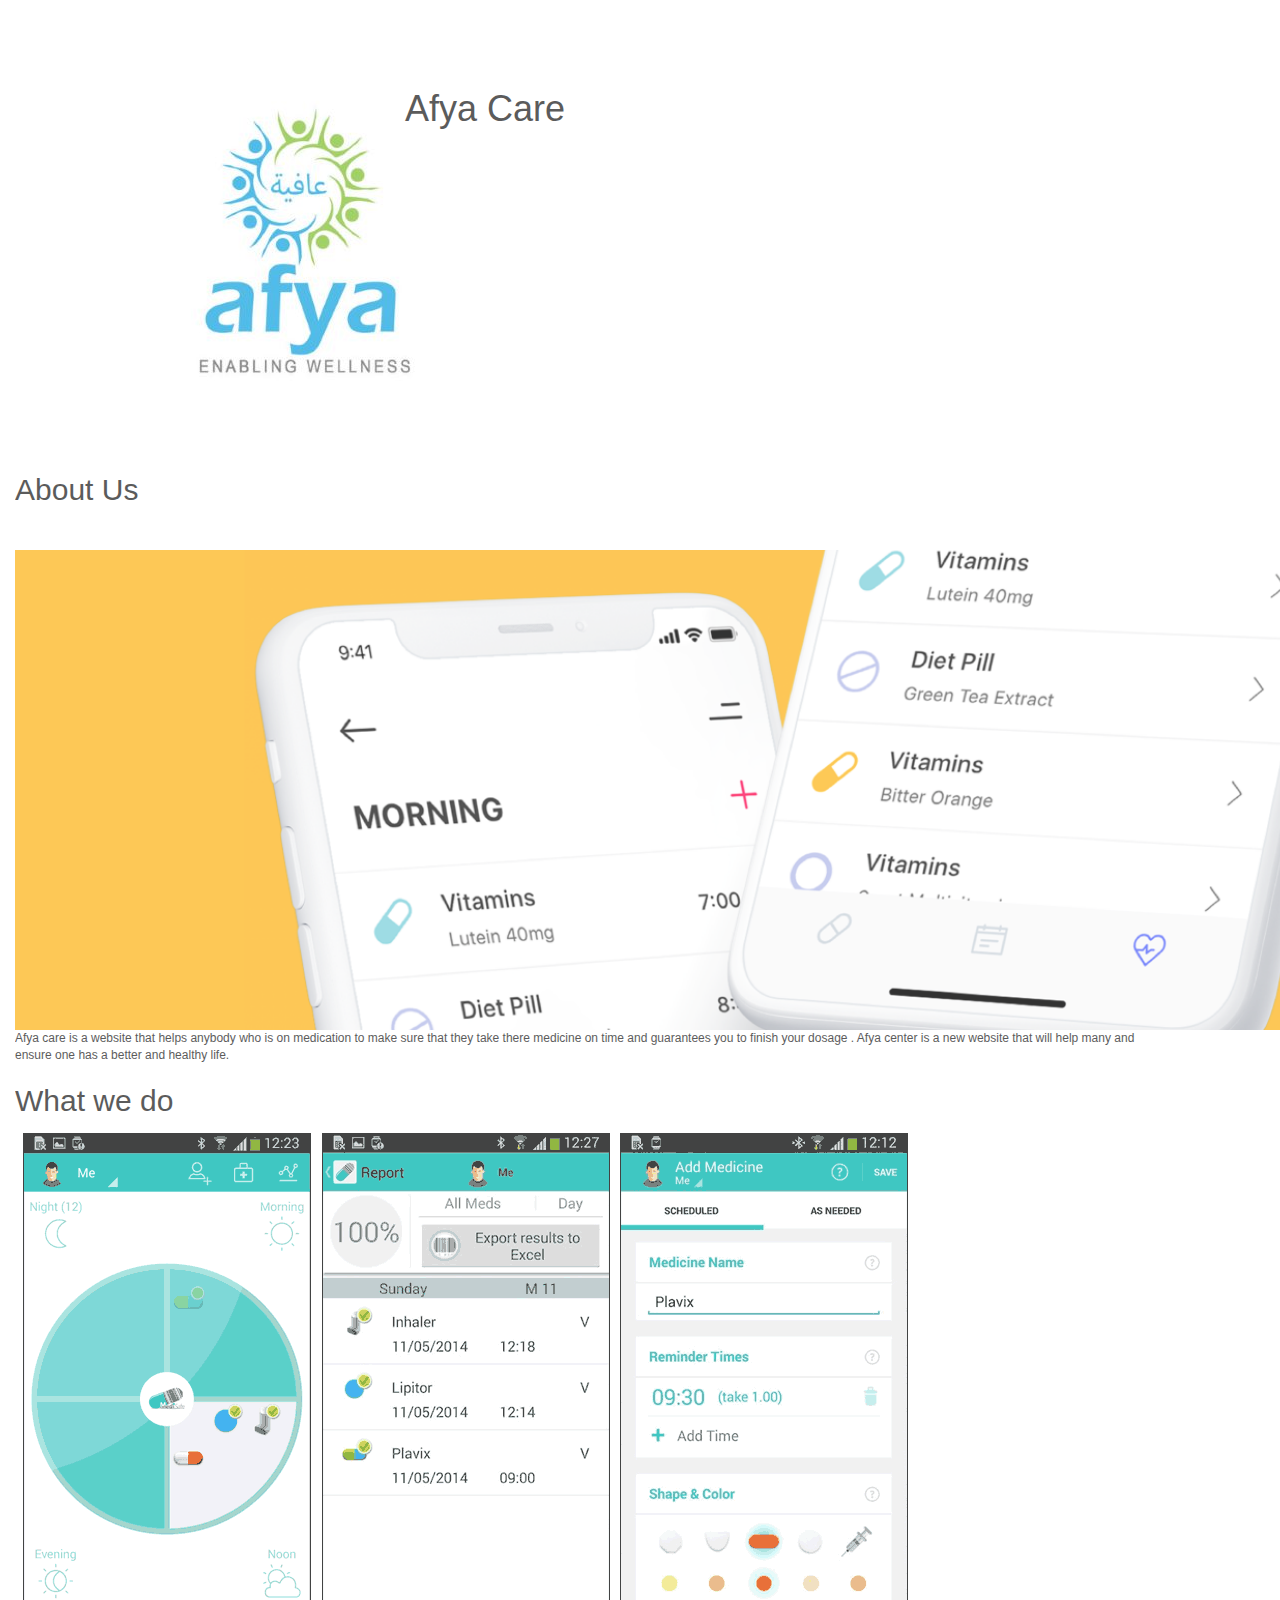
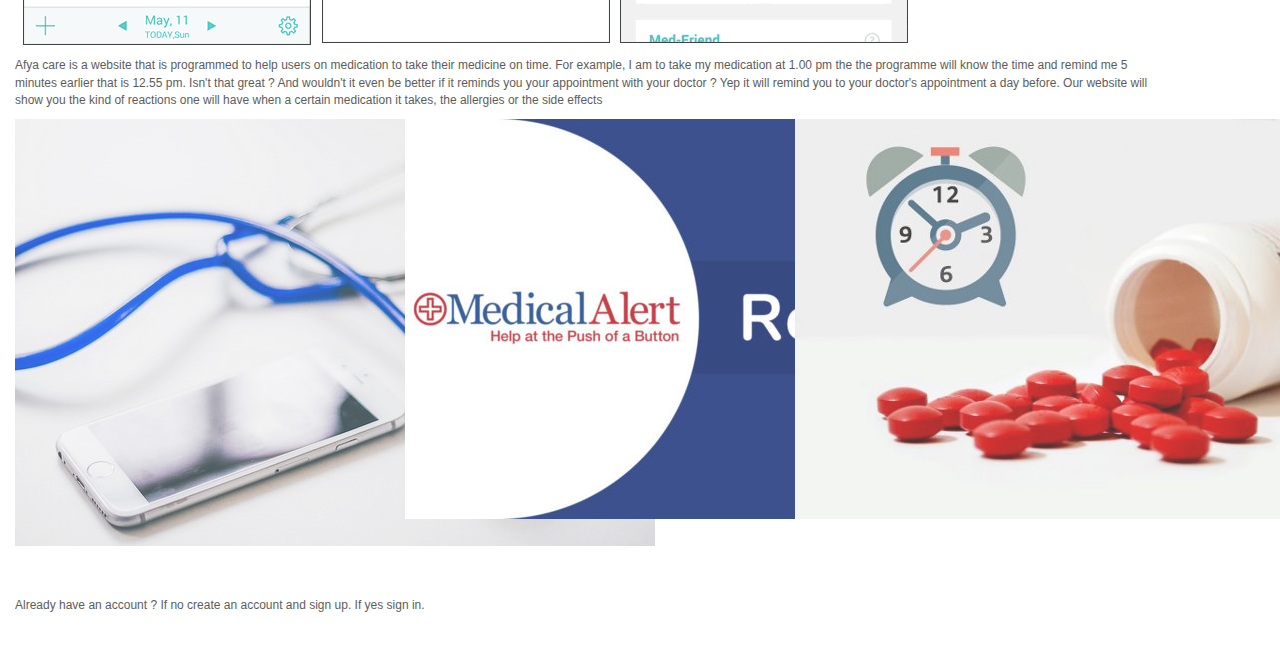
==== about.html @ 60fd079c "remove button" ====
<!DOCTYPE html>
<html>

<head>
  <meta charset="utf-8">
  <meta name="viewport" content="width=device-width, initial-scale=1.0">
  <meta http-equiv="X-UA-Compatible" content="IE=edge">
  <title>AFYA CARE</title>
  <meta name="viewport" content="width=device-width, initial-scale=1">
  <link rel="stylesheet" href="css/bootstrap.css">
  <link rel="stylesheet" type="text/css" media="screen" href="css/styles.css">
  <link href="https://fonts.googleapis.com/css?family=Cormorant+Garamond|Jura" rel="stylesheet">
  <script src="js/jquery-3.3.1.js"></script>
  <script src="js/scripts.js"></script>

</head>

<body>
  <div class="container">
    <br>
    <br>
    <br>
    <br>
    <div class="row">
      <div class="col-xs-6 col-md-4">
        <img class="img-circle" id="logo" src="img/AFYALogo.jpg" alt="logo">
      </div>
      <div class="col-xs-12 col-md-8">
        <h1>Afya Care</h1>
      </div>
      <div class="col-md-4">

      </div>
    </div>
    <br>
    <br>
    <h2>About Us</h2>
    <br>
    <br>
    <span><img class="images" src="img/online simu.png" alt="screen" href="css/styles.css"></span>
    <p>Afya care is a website that helps anybody who is on medication to make sure that they take there medicine on time and
      guarantees you to finish your dosage .
      Afya center is a new website that will help many and ensure one has a better and healthy life.</p>

    <h2>What we do </h2>
    <span><img class="images" src="img/medisafe.png" alt="screen" href="css/styles.css"></span>
    <p>Afya care is a website that is programmed to help users on medication to take their medicine on time.
      For example, I am to take my
      medication at 1.00 pm the the programme will know the time and remind me 5 minutes earlier that is 12.55 pm.
      Isn't that great ?

      And wouldn't it even be better if it reminds you your appointment with your doctor ?
      Yep it will remind you to your doctor's appointment
      a day before.

      Our website will show you the kind of reactions one will have when a certain medication it takes, the allergies or the side effects</p>
    <div class="row">
      <div class="col-md-4">
        <img class="triple" src="img/online.jpg" alt="">

      </div>
      <div class="col-md-4">
        <img class="triple" src="img/alert.jpg" alt="">

      </div>
      <div class="col-md-4">
        <img class="triple" src="img/meds.jpg" alt="">

      </div>
    </div>
    <br>
    <br>
    <br>
    <p>Already have an account ? If no create an account and sign up. If yes sign in.</p>
    <br>
    <br>
  </div>

</body>

</html>
---- css/styles.css ----
body{
  font-family: 'Exo', sans-serif;
}
input[type=text], input[type=password] {
  width: 100%;
  padding: 12px 20px;
  margin: 8px 0;
  display: inline-block;
  border: 1px solid #ccc;
  box-sizing: border-box;
}

button {
  background-color: #008CBA;
  color: white;
  padding: 14px 20px;
  margin: 8px 0;
  border-radius: 4px;
  cursor: pointer;
  width: 25%;
}

button:hover {
  opacity: 0.8;
}



.cancelbtn {
  width: 100;
  padding: 14px 20px;
  background-color: #f44336;
}


span.passw {
  float: right;
  padding-top: 8px;
}


.modal {
  display: none;
  position: fixed;
  z-index: 1;
  left: 0;
  top: 0;
  width: 100%;
  height: 100%;
  overflow: auto;
  padding-top: 60px;

}

/
.modal-content {
  margin: 5% auto 15% auto;
   width: 100
   opacity: 0.8;

}
.container{
  position: absolute;
  opacity: 0.8;
  font-size: 12px;
}

.close {
  position: absolute;
  right: 25px;
  top: 0;
  color: #000;
  font-size: 35px;
  font-weight: bold;
}

.close:hover,
.close:focus {
  color: red;
  cursor: pointer;
}

  .cancelbtn {
     width: 25%;
  }
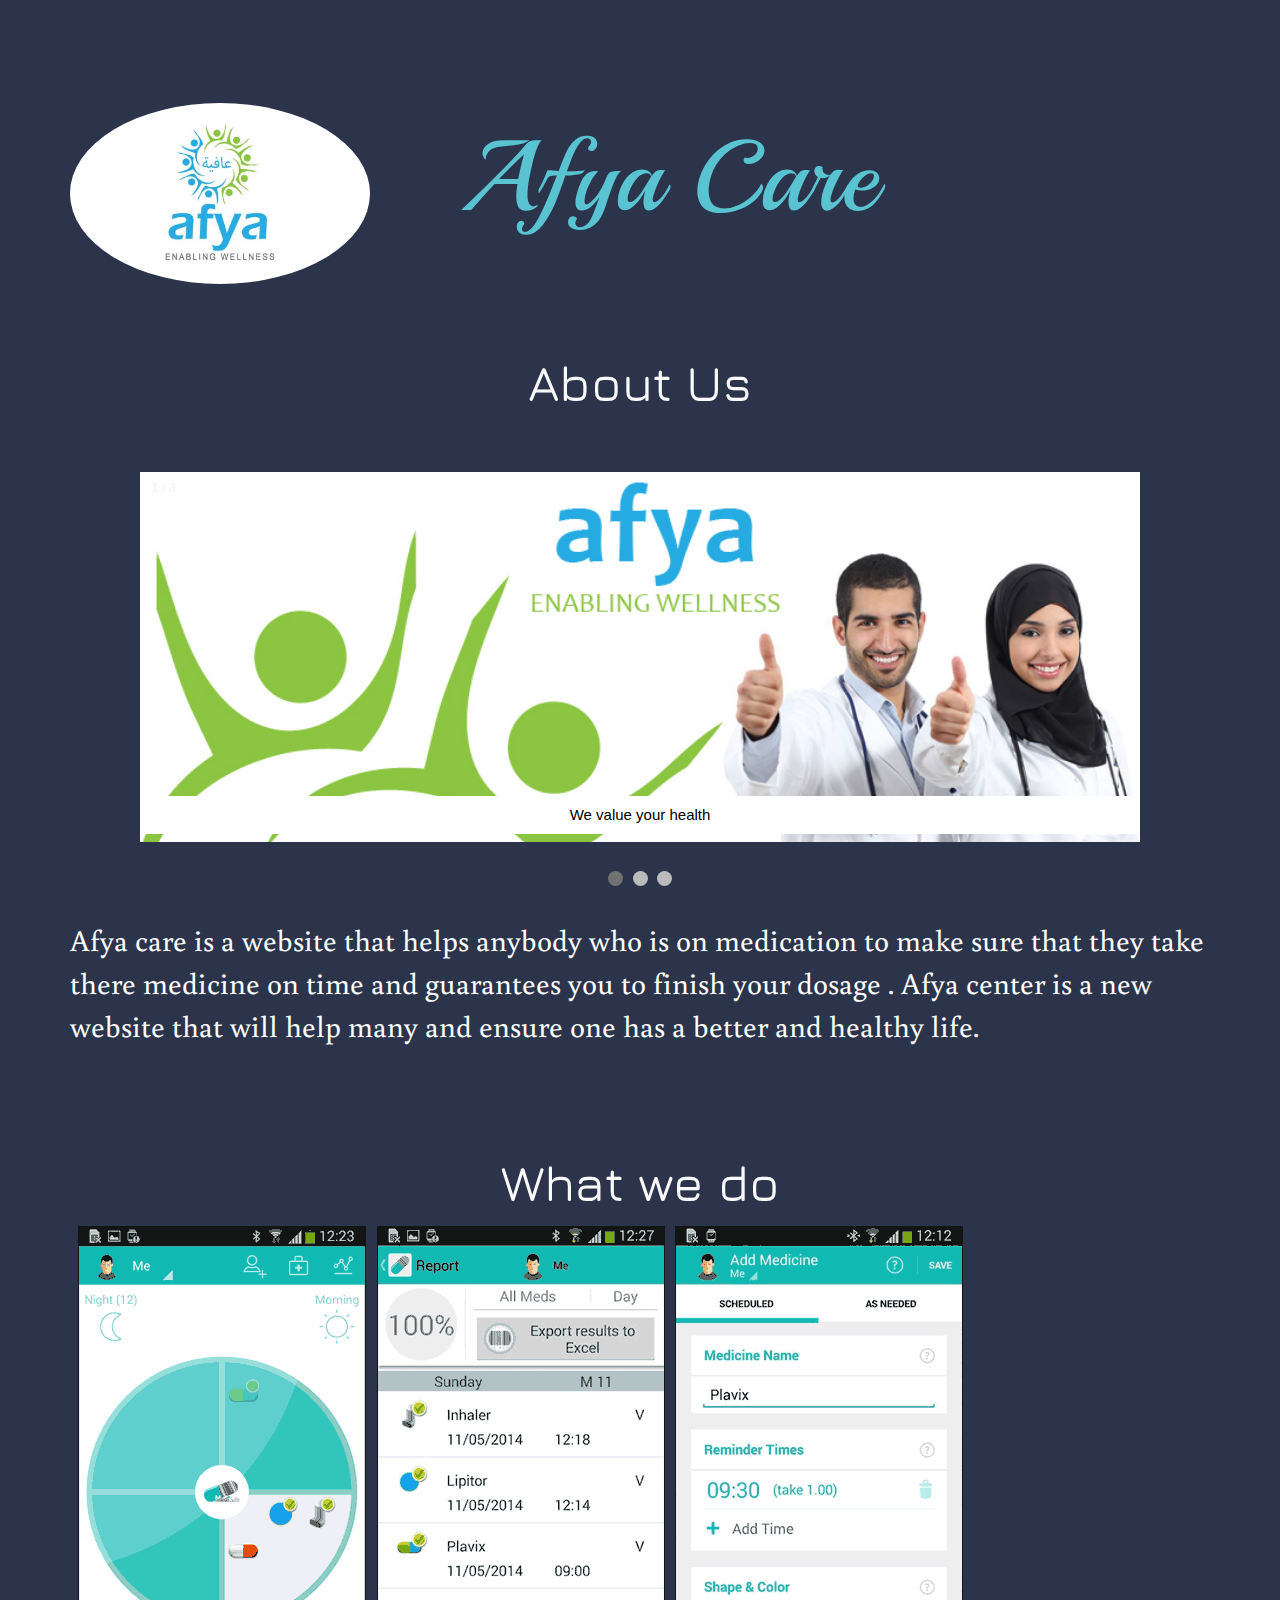
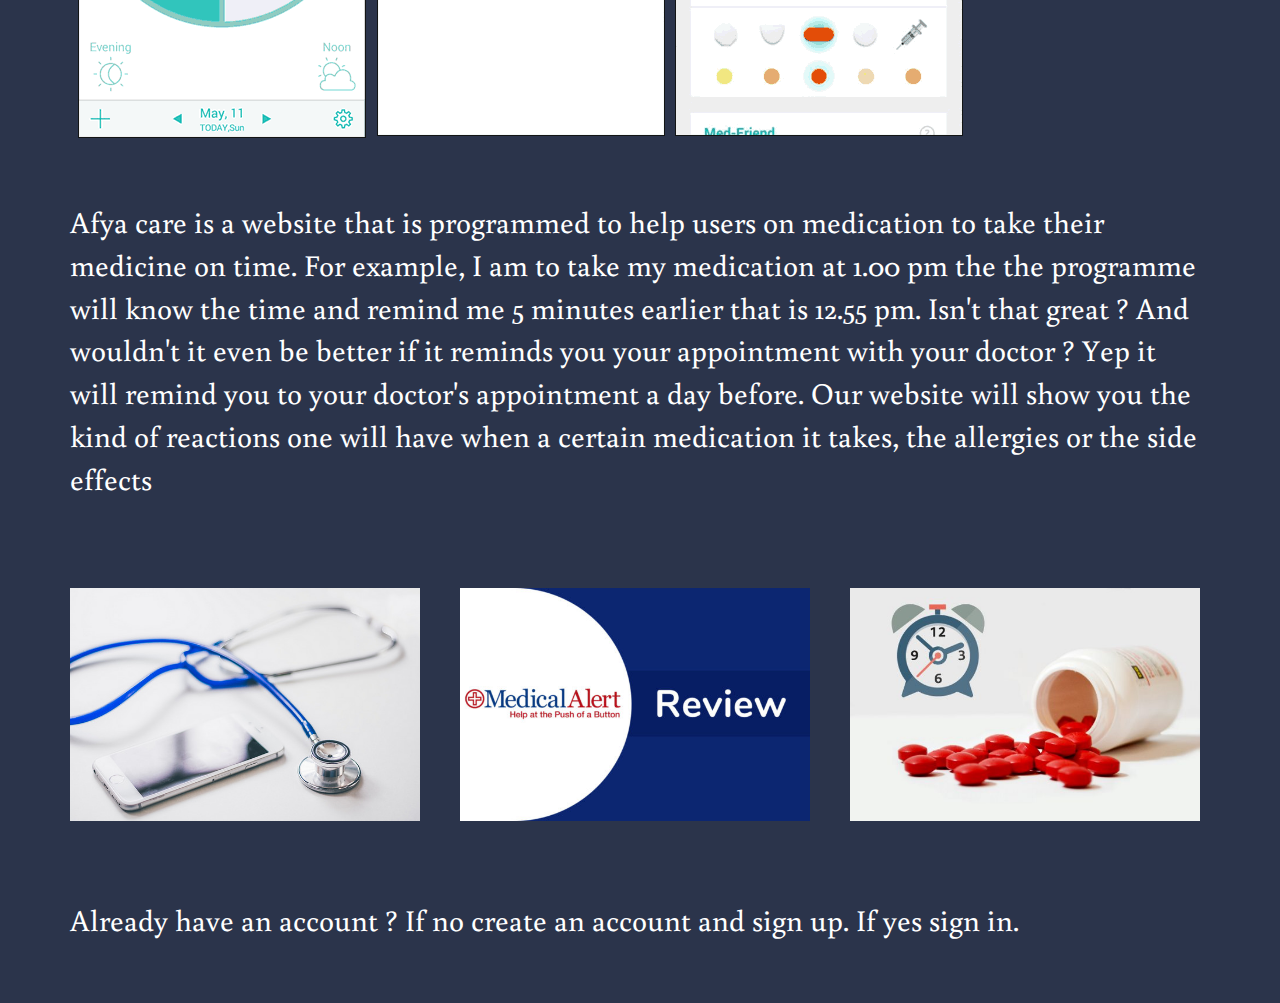
==== commit 29558c78: "made major modifications to about us page" ====
--- a/about.html
+++ b/about.html
@@ -9,7 +9,9 @@
   <meta name="viewport" content="width=device-width, initial-scale=1">
   <link rel="stylesheet" href="css/bootstrap.css">
   <link rel="stylesheet" type="text/css" media="screen" href="css/styles.css">
-  <link href="https://fonts.googleapis.com/css?family=Cormorant+Garamond|Jura" rel="stylesheet">
+  <link href="https://fonts.googleapis.com/css?family=Buenard" rel="stylesheet">
+  <link href="https://fonts.googleapis.com/css?family=Jura" rel="stylesheet">
+  <link href="https://fonts.googleapis.com/css?family=Playball" rel="stylesheet">
   <script src="js/jquery-3.3.1.js"></script>
   <script src="js/scripts.js"></script>
 
@@ -37,13 +39,158 @@
     <h2>About Us</h2>
     <br>
     <br>
-    <span><img class="images" src="img/online simu.png" alt="screen" href="css/styles.css"></span>
+
+    <!DOCTYPE html>
+<html>
+<head>
+<meta name="viewport" content="width=device-width, initial-scale=1">
+<style>
+* {box-sizing: border-box;}
+body {font-family: Verdana, sans-serif;}
+.mySlides {display: none;}
+img {vertical-align: middle;}
+
+/* Slideshow container */
+.slideshow-container {
+  max-width: 1000px;
+  position: relative;
+  margin: auto;
+}
+
+/* Caption text */
+.text {
+  color: black;
+  background-color: white;
+  font-size: 15px;
+  padding: 8px 12px;
+  position: absolute;
+  bottom: 8px;
+  width: 100%;
+  text-align: center;
+
+}
+
+/* Number text (1/3 etc) */
+.numbertext {
+  color: #f2f2f2;
+  font-size: 12px;
+  padding: 8px 12px;
+  position: absolute;
+  top: 0;
+}
+
+/* The dots/bullets/indicators */
+.dot {
+  height: 15px;
+  width: 15px;
+  margin: 0 2px;
+  background-color: #bbb;
+  border-radius: 50%;
+  display: inline-block;
+  transition: background-color 0.6s ease;
+}
+
+.active {
+  background-color: #717171;
+}
+
+/* Fading animation */
+.toggle {
+  -webkit-animation-name: toggle;
+  -webkit-animation-duration: 1.5s;
+  animation-name: toggle;
+  animation-duration: 1.5s;
+}
+
+@-webkit-keyframes toggle {
+  from {opacity: .4}
+  to {opacity: 1}
+}
+
+@keyframes toggle{
+  from {opacity: .4}
+  to {opacity: 1}
+}
+
+/* On smaller screens, decrease text size */
+@media only screen and (max-width: 300px) {
+  .text {font-size: 11px}
+}
+</style>
+</head>
+<body>
+
+
+<div class="slideshow-container">
+
+<div class="mySlides toggle">
+  <div class="numbertext">1 / 3</div>
+  <img src="img/afyaa_wide.jpg" style="width:100%">
+  <div class="text">We value your health</div>
+</div>
+
+<div class="mySlides toggle">
+  <div class="numbertext">2 / 3</div>
+  <img src="img/onlinesimu_wide.jpg" style="width:100%">
+  <div class="text">Take your meds on time</div>
+</div>
+
+<div class="mySlides toggle">
+  <div class="numbertext">3 / 3</div>
+  <img src="img/takin_wide.jpg" style="width:100%">
+  <div class="text">Stay healthy</div>
+</div>
+
+</div>
+<br>
+
+<div style="text-align:center">
+  <span class="dot"></span>
+  <span class="dot"></span>
+  <span class="dot"></span>
+</div>
+
+<script>
+var slideIndex = 0;
+showSlides();
+
+function showSlides() {
+  var i;
+  var slides = document.getElementsByClassName("mySlides");
+  var dots = document.getElementsByClassName("dot");
+  for (i = 0; i < slides.length; i++) {
+    slides[i].style.display = "none";
+  }
+  slideIndex++;
+  if (slideIndex > slides.length) {slideIndex = 1}
+  for (i = 0; i < dots.length; i++) {
+    dots[i].className = dots[i].className.replace(" active", "");
+  }
+  slides[slideIndex-1].style.display = "block";
+  dots[slideIndex-1].className += " active";
+  setTimeout(showSlides, 2000); // Change image every 2 seconds
+}
+</script>
+
+</body>
+</html>
+
+    <br>
+
+
+
     <p>Afya care is a website that helps anybody who is on medication to make sure that they take there medicine on time and
       guarantees you to finish your dosage .
       Afya center is a new website that will help many and ensure one has a better and healthy life.</p>
-
+<br>
+<br>
+<br>
     <h2>What we do </h2>
     <span><img class="images" src="img/medisafe.png" alt="screen" href="css/styles.css"></span>
+    <br>
+    <br>
+    <br>
+
     <p>Afya care is a website that is programmed to help users on medication to take their medicine on time.
       For example, I am to take my
       medication at 1.00 pm the the programme will know the time and remind me 5 minutes earlier that is 12.55 pm.
@@ -54,6 +201,10 @@
       a day before.
 
       Our website will show you the kind of reactions one will have when a certain medication it takes, the allergies or the side effects</p>
+      <br>
+      <br>
+      <br>
+
     <div class="row">
       <div class="col-md-4">
         <img class="triple" src="img/online.jpg" alt="">
--- a/css/styles.css
+++ b/css/styles.css
@@ -1,85 +1,57 @@
-body{
-  font-family: 'Exo', sans-serif;
+
+
+body {
+  background-color: #2b344b;
+  font-size: 18px;
+  color: white;
 }
-input[type=text], input[type=password] {
-  width: 100%;
-  padding: 12px 20px;
-  margin: 8px 0;
-  display: inline-block;
-  border: 1px solid #ccc;
-  box-sizing: border-box;
+p{
+  font-family: 'Buenard', serif;
+  font-size: 30px;
+}
+h1{
+  font-family: 'Playball', cursive;
+}
+
+h2{
+  font-family: 'Jura', sans-serif;
+}
+img {
+  max-width: 1000px;
+}
+
+h1 {
+  font-size: 100px;
+  color: #5ac3d1;
+}
+
+h2 {
+  text-align: center;
+  font-size: 50px;
+  color: #f9f9f9;
+}
+
+h2 img {
+  float: left;
+  width: 10px;
+  height: 10px;
+}
+
+#logo {
+  max-width: 300px;
+  max-height: 300px;
+}
+
+.triple {
+  max-width: 350px;
 }
 
 button {
   background-color: #008CBA;
-  color: white;
-  padding: 14px 20px;
-  margin: 8px 0;
-  border-radius: 4px;
-  cursor: pointer;
-  width: 25%;
+  color: pink;
 }
 
-button:hover {
-  opacity: 0.8;
+.text {
+  color: black;
+  background-color
 }
-
-
-
-.cancelbtn {
-  width: 100;
-  padding: 14px 20px;
-  background-color: #f44336;
-}
-
-
-span.passw {
-  float: right;
-  padding-top: 8px;
-}
-
-
-.modal {
-  display: none;
-  position: fixed;
-  z-index: 1;
-  left: 0;
-  top: 0;
-  width: 100%;
-  height: 100%;
-  overflow: auto;
-  padding-top: 60px;
-
-}
-
-/
-.modal-content {
-  margin: 5% auto 15% auto;
-   width: 100
-   opacity: 0.8;
-
-}
-.container{
-  position: absolute;
-  opacity: 0.8;
-  font-size: 12px;
-}
-
-.close {
-  position: absolute;
-  right: 25px;
-  top: 0;
-  color: #000;
-  font-size: 35px;
-  font-weight: bold;
-}
-
-.close:hover,
-.close:focus {
-  color: red;
-  cursor: pointer;
-}
-
-  .cancelbtn {
-     width: 25%;
-  }
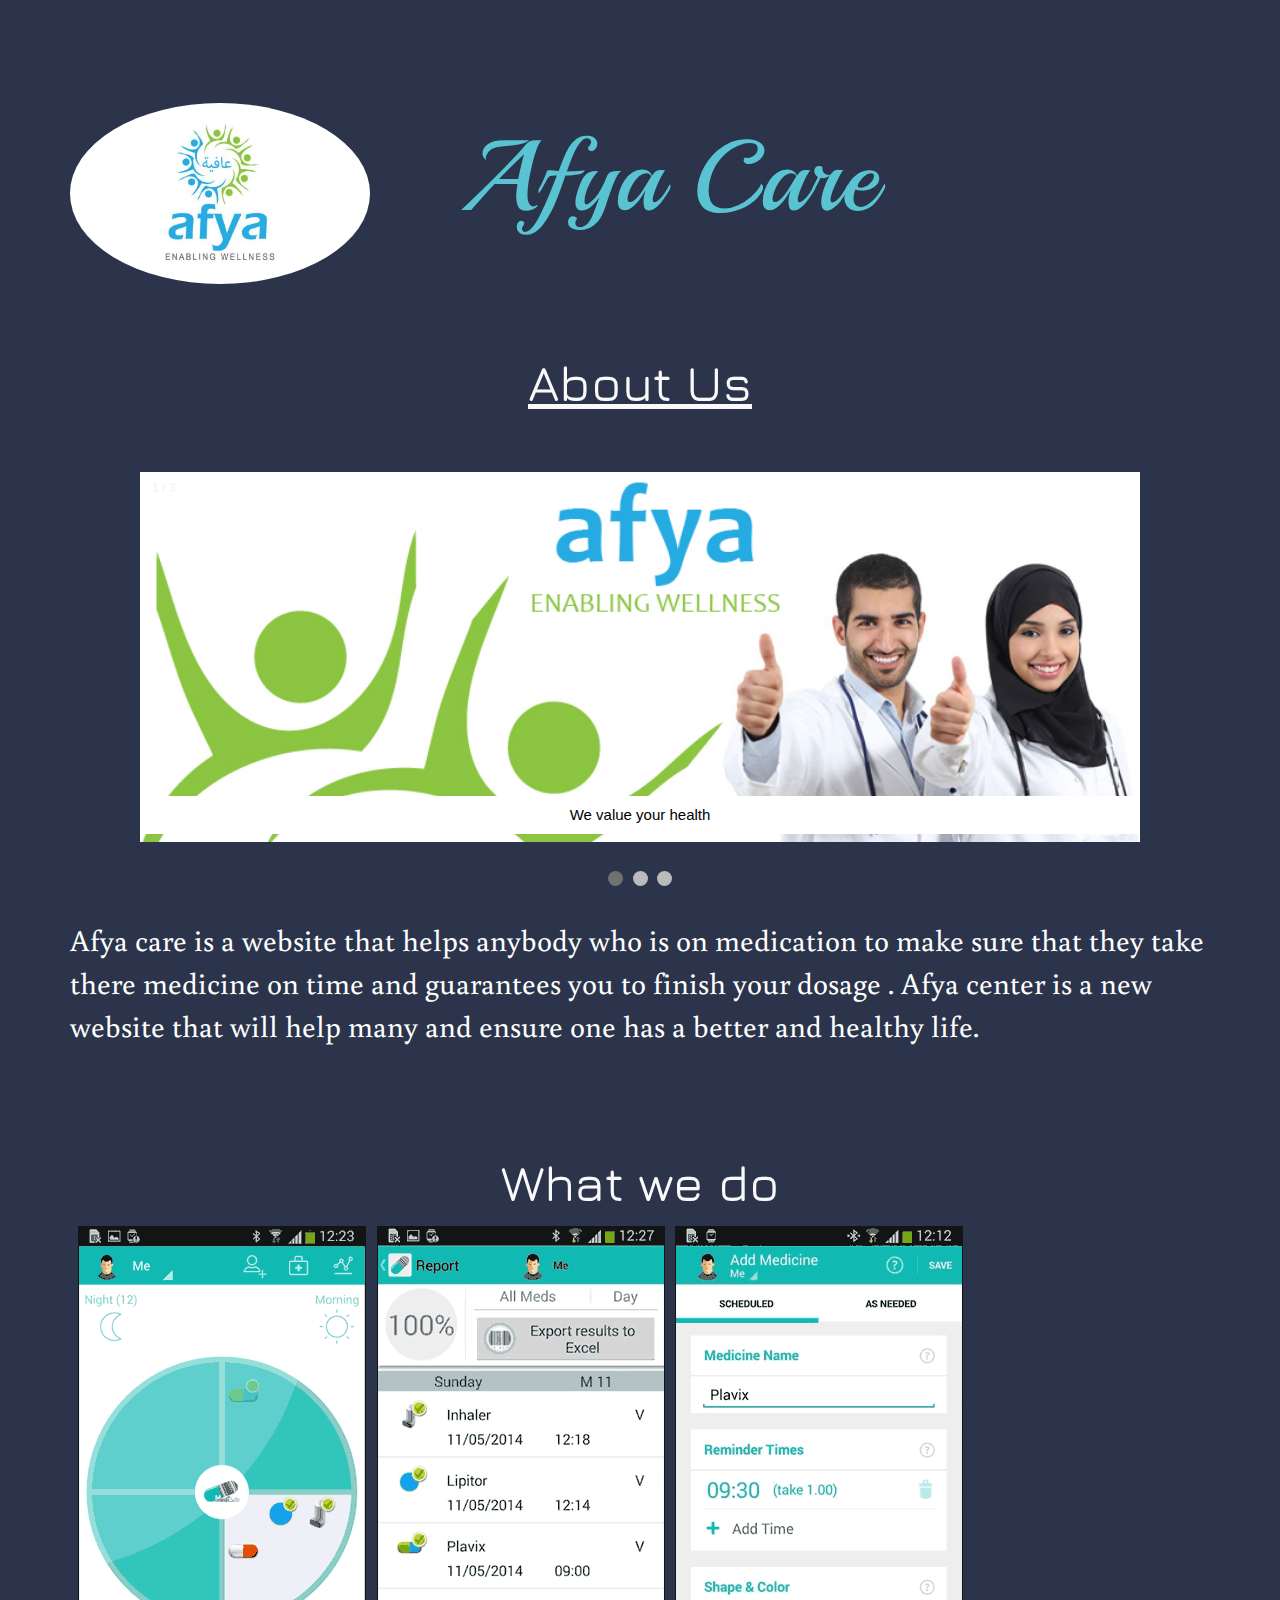
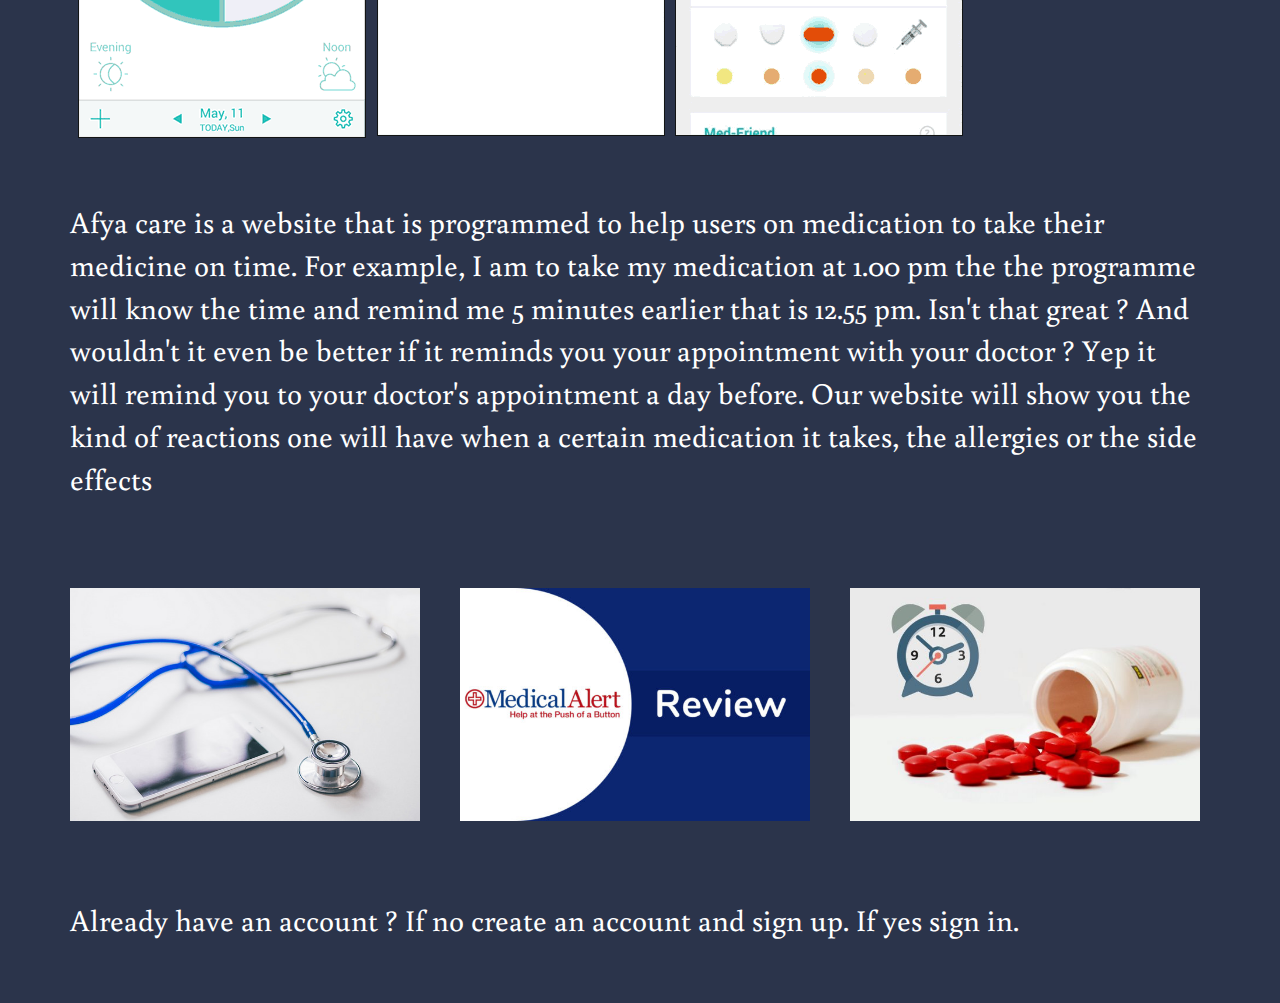
==== commit 6c74bb21: "add all changes" ====
--- a/about.html
+++ b/about.html
@@ -7,13 +7,13 @@
   <meta http-equiv="X-UA-Compatible" content="IE=edge">
   <title>AFYA CARE</title>
   <meta name="viewport" content="width=device-width, initial-scale=1">
-  <link rel="stylesheet" href="css/bootstrap.css">
-  <link rel="stylesheet" type="text/css" media="screen" href="css/styles.css">
+  <link rel="stylesheet" href="a-css/bootstrap.css">
+  <link rel="stylesheet" type="text/css" media="screen" href="a-css/styles.css">
   <link href="https://fonts.googleapis.com/css?family=Buenard" rel="stylesheet">
   <link href="https://fonts.googleapis.com/css?family=Jura" rel="stylesheet">
   <link href="https://fonts.googleapis.com/css?family=Playball" rel="stylesheet">
-  <script src="js/jquery-3.3.1.js"></script>
-  <script src="js/scripts.js"></script>
+  <script src="a-js/jquery-3.3.1.js"></script>
+  <script src="a-js/scripts.js"></script>
 
 </head>
 
@@ -25,7 +25,7 @@
     <br>
     <div class="row">
       <div class="col-xs-6 col-md-4">
-        <img class="img-circle" id="logo" src="img/AFYALogo.jpg" alt="logo">
+        <img class="img-circle" id="logo" src="a-img/AFYALogo.jpg" alt="logo">
       </div>
       <div class="col-xs-12 col-md-8">
         <h1>Afya Care</h1>
@@ -36,7 +36,7 @@
     </div>
     <br>
     <br>
-    <h2>About Us</h2>
+    <h2><u>About Us</u></h2>
     <br>
     <br>
 
@@ -94,12 +94,13 @@
   background-color: #717171;
 }
 
-/* Fading animation */
+/* toggle animation */
 .toggle {
   -webkit-animation-name: toggle;
-  -webkit-animation-duration: 1.5s;
+  -webkit-animation-duration: 5s;
   animation-name: toggle;
   animation-duration: 1.5s;
+
 }
 
 @-webkit-keyframes toggle {
@@ -125,19 +126,19 @@
 
 <div class="mySlides toggle">
   <div class="numbertext">1 / 3</div>
-  <img src="img/afyaa_wide.jpg" style="width:100%">
+  <img src="a-img/afyaa_wide.jpg" style="width:100%">
   <div class="text">We value your health</div>
 </div>
 
 <div class="mySlides toggle">
   <div class="numbertext">2 / 3</div>
-  <img src="img/onlinesimu_wide.jpg" style="width:100%">
+  <img src="a-img/onlinesimu_wide.jpg" style="width:100%">
   <div class="text">Take your meds on time</div>
 </div>
 
 <div class="mySlides toggle">
   <div class="numbertext">3 / 3</div>
-  <img src="img/takin_wide.jpg" style="width:100%">
+  <img src="a-img/takin_wide.jpg" style="width:100%">
   <div class="text">Stay healthy</div>
 </div>
 
@@ -185,8 +186,8 @@
 <br>
 <br>
 <br>
-    <h2>What we do </h2>
-    <span><img class="images" src="img/medisafe.png" alt="screen" href="css/styles.css"></span>
+    <h2>What we do</h2>
+    <span><img class="images" src="a-img/medisafe.png" alt="screen" href="a-css/styles.css"></span>
     <br>
     <br>
     <br>
@@ -207,15 +208,15 @@
 
     <div class="row">
       <div class="col-md-4">
-        <img class="triple" src="img/online.jpg" alt="">
-
-      </div>
-      <div class="col-md-4">
-        <img class="triple" src="img/alert.jpg" alt="">
-
-      </div>
-      <div class="col-md-4">
-        <img class="triple" src="img/meds.jpg" alt="">
+        <img class="triple" src="a-img/online.jpg" alt="">
+
+      </div>
+      <div class="col-md-4">
+        <img class="triple" src="a-img/alert.jpg" alt="">
+
+      </div>
+      <div class="col-md-4">
+        <img class="triple" src="a-img/meds.jpg" alt="">
 
       </div>
     </div>
--- a/a-css/styles.css
+++ b/a-css/styles.css
@@ -0,0 +1,57 @@
+
+
+body {
+  background-color: #2b344b;
+  font-size: 18px;
+  color: white;
+}
+p{
+  font-family: 'Buenard', serif;
+  font-size: 30px;
+}
+h1{
+  font-family: 'Playball', cursive;
+}
+
+h2{
+  font-family: 'Jura', sans-serif;
+}
+img {
+  max-width: 1000px;
+}
+
+h1 {
+  font-size: 100px;
+  color: #5ac3d1;
+}
+
+h2 {
+  text-align: center;
+  font-size: 50px;
+  color: #f9f9f9;
+}
+
+h2 img {
+  float: left;
+  width: 10px;
+  height: 10px;
+}
+
+#logo {
+  max-width: 300px;
+  max-height: 300px;
+}
+
+.triple {
+  max-width: 350px;
+}
+
+button {
+  background-color: #008CBA;
+  color: pink;
+}
+
+.text {
+  color: black;
+  background-color
+}
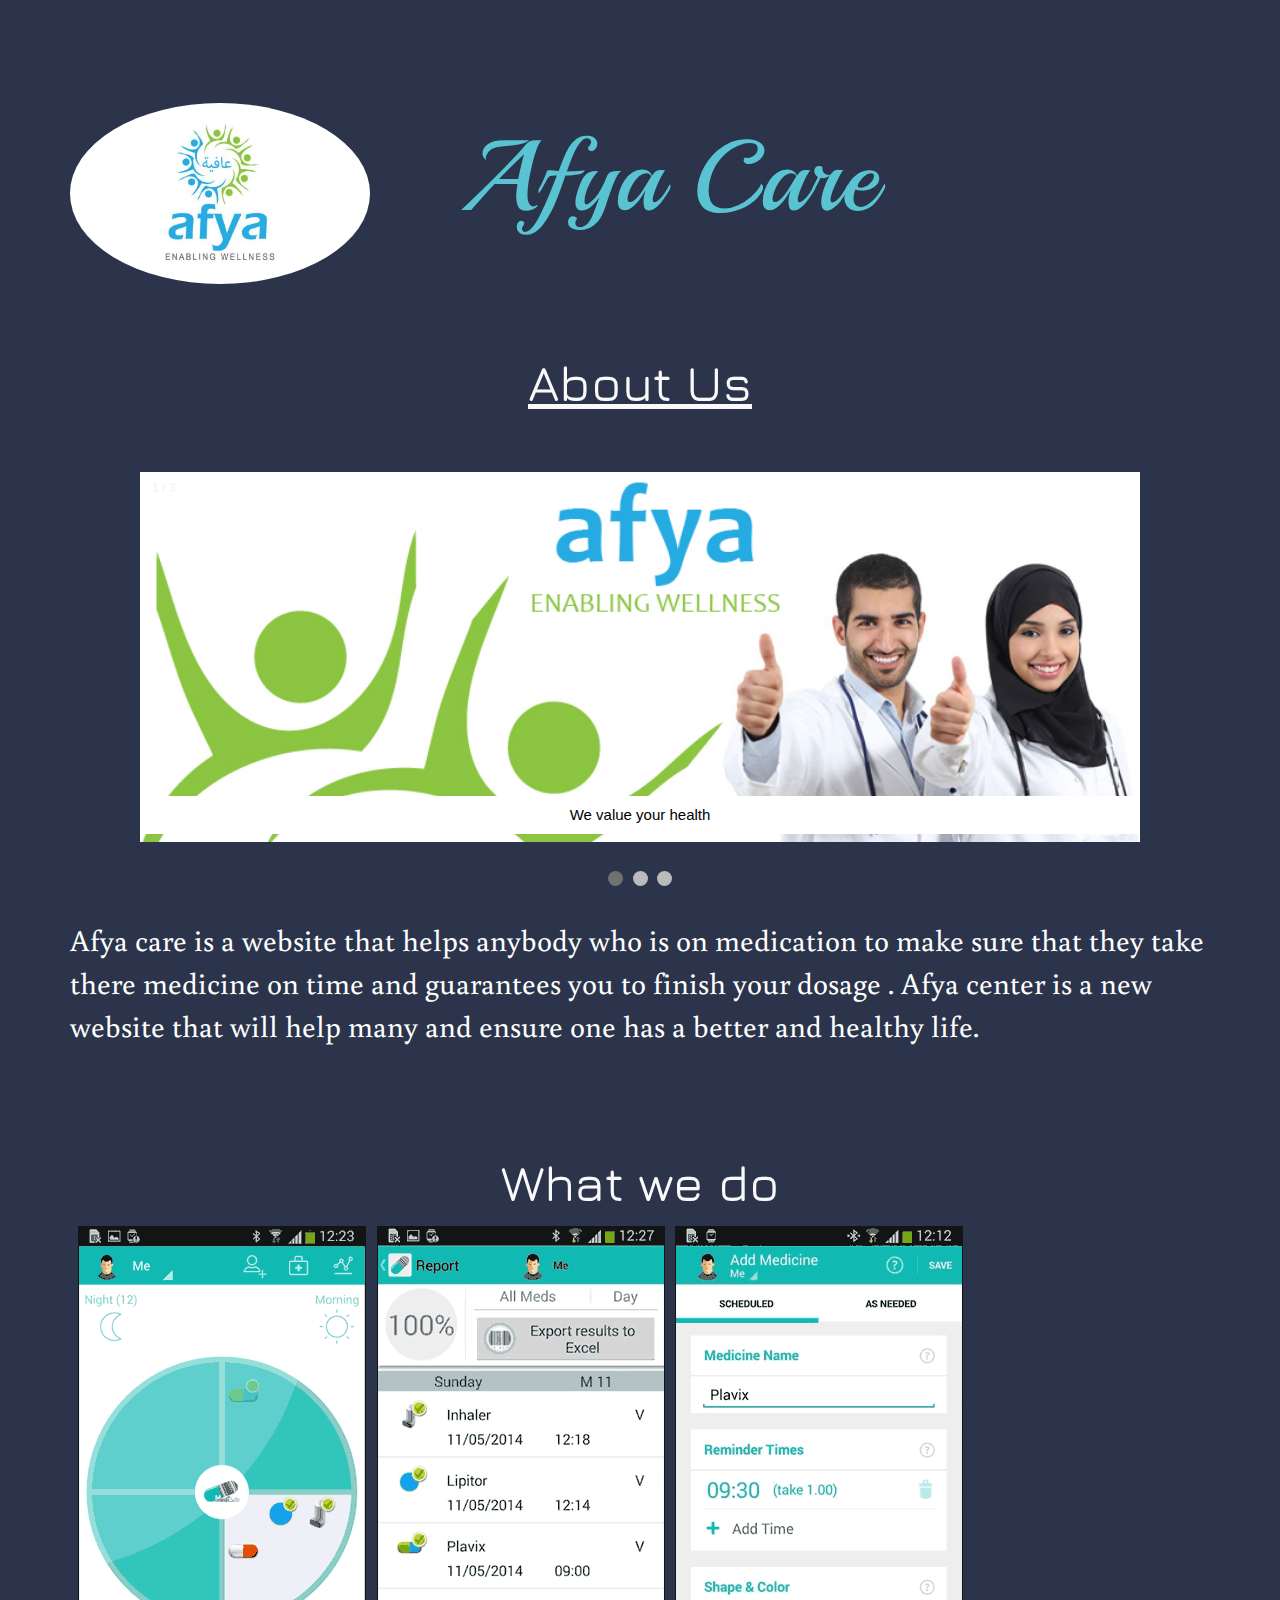
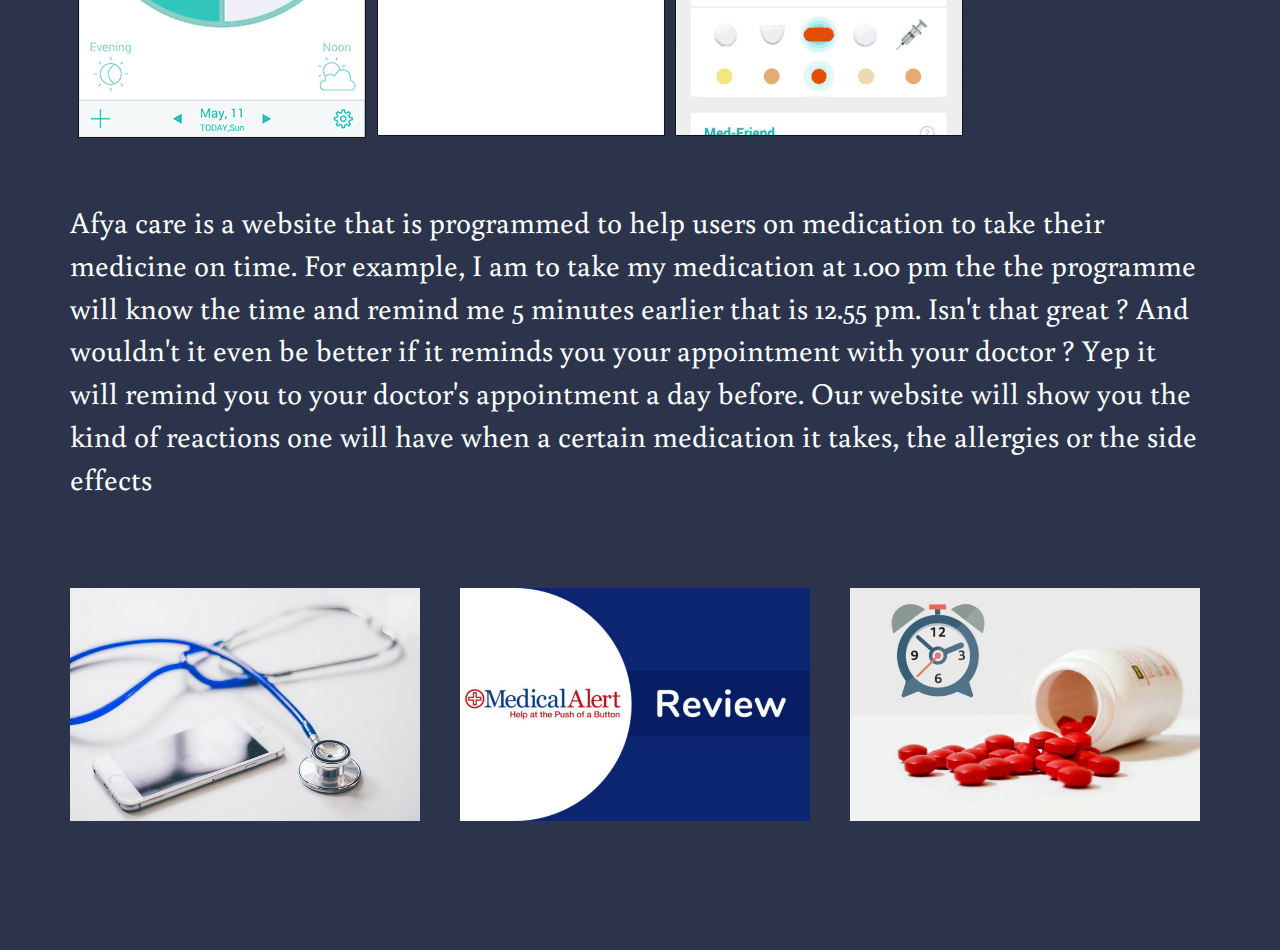
==== commit 0b856186: "renaming" ====
--- a/about.html
+++ b/about.html
@@ -8,12 +8,12 @@
   <title>AFYA CARE</title>
   <meta name="viewport" content="width=device-width, initial-scale=1">
   <link rel="stylesheet" href="a-css/bootstrap.css">
-  <link rel="stylesheet" type="text/css" media="screen" href="a-css/styles.css">
+  <link rel="stylesheet" type="text/css" media="screen" href="a-css/styles-a.css">
   <link href="https://fonts.googleapis.com/css?family=Buenard" rel="stylesheet">
   <link href="https://fonts.googleapis.com/css?family=Jura" rel="stylesheet">
   <link href="https://fonts.googleapis.com/css?family=Playball" rel="stylesheet">
   <script src="a-js/jquery-3.3.1.js"></script>
-  <script src="a-js/scripts.js"></script>
+  <script src="a-js/scripts-a.js"></script>
 
 </head>
 
@@ -41,140 +41,168 @@
     <br>
 
     <!DOCTYPE html>
-<html>
-<head>
-<meta name="viewport" content="width=device-width, initial-scale=1">
-<style>
-* {box-sizing: border-box;}
-body {font-family: Verdana, sans-serif;}
-.mySlides {display: none;}
-img {vertical-align: middle;}
-
-/* Slideshow container */
-.slideshow-container {
-  max-width: 1000px;
-  position: relative;
-  margin: auto;
-}
-
-/* Caption text */
-.text {
-  color: black;
-  background-color: white;
-  font-size: 15px;
-  padding: 8px 12px;
-  position: absolute;
-  bottom: 8px;
-  width: 100%;
-  text-align: center;
-
-}
-
-/* Number text (1/3 etc) */
-.numbertext {
-  color: #f2f2f2;
-  font-size: 12px;
-  padding: 8px 12px;
-  position: absolute;
-  top: 0;
-}
-
-/* The dots/bullets/indicators */
-.dot {
-  height: 15px;
-  width: 15px;
-  margin: 0 2px;
-  background-color: #bbb;
-  border-radius: 50%;
-  display: inline-block;
-  transition: background-color 0.6s ease;
-}
-
-.active {
-  background-color: #717171;
-}
-
-/* toggle animation */
-.toggle {
-  -webkit-animation-name: toggle;
-  -webkit-animation-duration: 5s;
-  animation-name: toggle;
-  animation-duration: 1.5s;
-
-}
-
-@-webkit-keyframes toggle {
-  from {opacity: .4}
-  to {opacity: 1}
-}
-
-@keyframes toggle{
-  from {opacity: .4}
-  to {opacity: 1}
-}
-
-/* On smaller screens, decrease text size */
-@media only screen and (max-width: 300px) {
-  .text {font-size: 11px}
-}
-</style>
-</head>
-<body>
-
-
-<div class="slideshow-container">
-
-<div class="mySlides toggle">
-  <div class="numbertext">1 / 3</div>
-  <img src="a-img/afyaa_wide.jpg" style="width:100%">
-  <div class="text">We value your health</div>
-</div>
-
-<div class="mySlides toggle">
-  <div class="numbertext">2 / 3</div>
-  <img src="a-img/onlinesimu_wide.jpg" style="width:100%">
-  <div class="text">Take your meds on time</div>
-</div>
-
-<div class="mySlides toggle">
-  <div class="numbertext">3 / 3</div>
-  <img src="a-img/takin_wide.jpg" style="width:100%">
-  <div class="text">Stay healthy</div>
-</div>
-
-</div>
-<br>
-
-<div style="text-align:center">
-  <span class="dot"></span>
-  <span class="dot"></span>
-  <span class="dot"></span>
-</div>
-
-<script>
-var slideIndex = 0;
-showSlides();
-
-function showSlides() {
-  var i;
-  var slides = document.getElementsByClassName("mySlides");
-  var dots = document.getElementsByClassName("dot");
-  for (i = 0; i < slides.length; i++) {
-    slides[i].style.display = "none";
-  }
-  slideIndex++;
-  if (slideIndex > slides.length) {slideIndex = 1}
-  for (i = 0; i < dots.length; i++) {
-    dots[i].className = dots[i].className.replace(" active", "");
-  }
-  slides[slideIndex-1].style.display = "block";
-  dots[slideIndex-1].className += " active";
-  setTimeout(showSlides, 2000); // Change image every 2 seconds
-}
-</script>
-
-</body>
-</html>
+    <html>
+
+    <head>
+      <meta name="viewport" content="width=device-width, initial-scale=1">
+      <style>
+        * {
+          box-sizing: border-box;
+        }
+
+        body {
+          font-family: Verdana, sans-serif;
+        }
+
+        .mySlides {
+          display: none;
+        }
+
+        img {
+          vertical-align: middle;
+        }
+
+        /* Slideshow container */
+        .slideshow-container {
+          max-width: 1000px;
+          position: relative;
+          margin: auto;
+        }
+
+        /* Caption text */
+        .text {
+          color: black;
+          background-color: white;
+          font-size: 15px;
+          padding: 8px 12px;
+          position: absolute;
+          bottom: 8px;
+          width: 100%;
+          text-align: center;
+
+        }
+
+        /* Number text (1/3 etc) */
+        .numbertext {
+          color: #f2f2f2;
+          font-size: 12px;
+          padding: 8px 12px;
+          position: absolute;
+          top: 0;
+        }
+
+        /* The dots/bullets/indicators */
+        .dot {
+          height: 15px;
+          width: 15px;
+          margin: 0 2px;
+          background-color: #bbb;
+          border-radius: 50%;
+          display: inline-block;
+          transition: background-color 0.6s ease;
+        }
+
+        .active {
+          background-color: #717171;
+        }
+
+        /* toggle animation */
+        .toggle {
+          -webkit-animation-name: toggle;
+          -webkit-animation-duration: 5s;
+          animation-name: toggle;
+          animation-duration: 1.5s;
+
+        }
+
+        @-webkit-keyframes toggle {
+          from {
+            opacity: .4
+          }
+
+          to {
+            opacity: 1
+          }
+        }
+
+        @keyframes toggle {
+          from {
+            opacity: .4
+          }
+
+          to {
+            opacity: 1
+          }
+        }
+
+        /* On smaller screens, decrease text size */
+        @media only screen and (max-width: 300px) {
+          .text {
+            font-size: 11px
+          }
+        }
+      </style>
+    </head>
+
+    <body>
+
+
+      <div class="slideshow-container">
+
+        <div class="mySlides toggle">
+          <div class="numbertext">1 / 3</div>
+          <img src="a-img/afyaa_wide.jpg" style="width:100%">
+          <div class="text">We value your health</div>
+        </div>
+
+        <div class="mySlides toggle">
+          <div class="numbertext">2 / 3</div>
+          <img src="a-img/onlinesimu_wide.jpg" style="width:100%">
+          <div class="text">Take your meds on time</div>
+        </div>
+
+        <div class="mySlides toggle">
+          <div class="numbertext">3 / 3</div>
+          <img src="a-img/takin_wide.jpg" style="width:100%">
+          <div class="text">Stay healthy</div>
+        </div>
+
+      </div>
+      <br>
+
+      <div style="text-align:center">
+        <span class="dot"></span>
+        <span class="dot"></span>
+        <span class="dot"></span>
+      </div>
+
+      <script>
+        var slideIndex = 0;
+        showSlides();
+
+        function showSlides() {
+          var i;
+          var slides = document.getElementsByClassName("mySlides");
+          var dots = document.getElementsByClassName("dot");
+          for (i = 0; i < slides.length; i++) {
+            slides[i].style.display = "none";
+          }
+          slideIndex++;
+          if (slideIndex > slides.length) {
+            slideIndex = 1
+          }
+          for (i = 0; i < dots.length; i++) {
+            dots[i].className = dots[i].className.replace(" active", "");
+          }
+          slides[slideIndex - 1].style.display = "block";
+          dots[slideIndex - 1].className += " active";
+          setTimeout(showSlides, 2000); // Change image every 2 seconds
+        }
+      </script>
+
+    </body>
+
+    </html>
 
     <br>
 
@@ -183,9 +211,9 @@
     <p>Afya care is a website that helps anybody who is on medication to make sure that they take there medicine on time and
       guarantees you to finish your dosage .
       Afya center is a new website that will help many and ensure one has a better and healthy life.</p>
-<br>
-<br>
-<br>
+    <br>
+    <br>
+    <br>
     <h2>What we do</h2>
     <span><img class="images" src="a-img/medisafe.png" alt="screen" href="a-css/styles.css"></span>
     <br>
@@ -202,9 +230,9 @@
       a day before.
 
       Our website will show you the kind of reactions one will have when a certain medication it takes, the allergies or the side effects</p>
-      <br>
-      <br>
-      <br>
+    <br>
+    <br>
+    <br>
 
     <div class="row">
       <div class="col-md-4">
@@ -223,9 +251,12 @@
     <br>
     <br>
     <br>
-    <p>Already have an account ? If no create an account and sign up. If yes sign in.</p>
-    <br>
-    <br>
+    <br>
+    <br>
+
+
+
+
   </div>
 
 </body>
--- a/a-css/styles-a.css
+++ b/a-css/styles-a.css
@@ -0,0 +1,57 @@
+
+
+body {
+  background-color: #2b344b;
+  font-size: 18px;
+  color: white;
+}
+p{
+  font-family: 'Buenard', serif;
+  font-size: 30px;
+}
+h1{
+  font-family: 'Playball', cursive;
+}
+
+h2{
+  font-family: 'Jura', sans-serif;
+}
+img {
+  max-width: 1000px;
+}
+
+h1 {
+  font-size: 100px;
+  color: #5ac3d1;
+}
+
+h2 {
+  text-align: center;
+  font-size: 50px;
+  color: #f9f9f9;
+}
+
+h2 img {
+  float: left;
+  width: 10px;
+  height: 10px;
+}
+
+#logo {
+  max-width: 300px;
+  max-height: 300px;
+}
+
+.triple {
+  max-width: 350px;
+}
+
+button {
+  background-color: #008CBA;
+  color: pink;
+}
+
+.text {
+  color: black;
+  background-color
+}
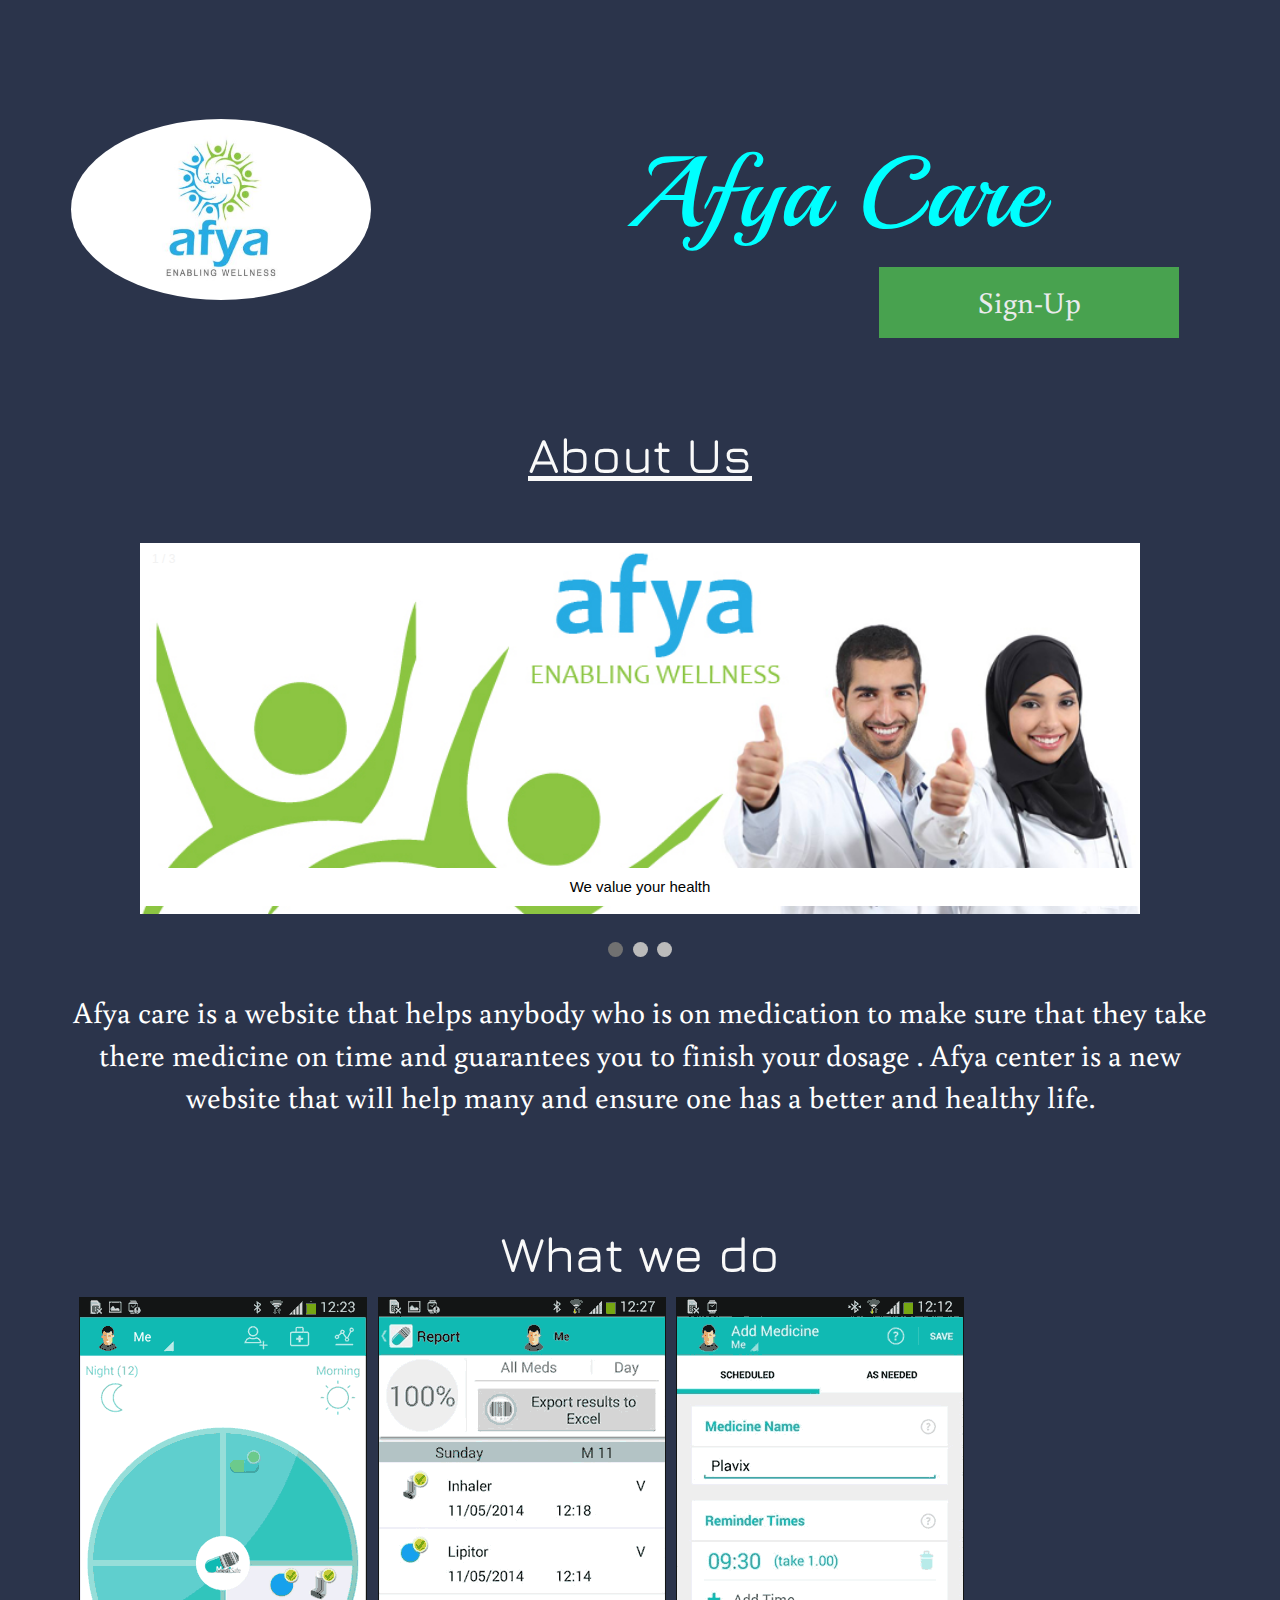
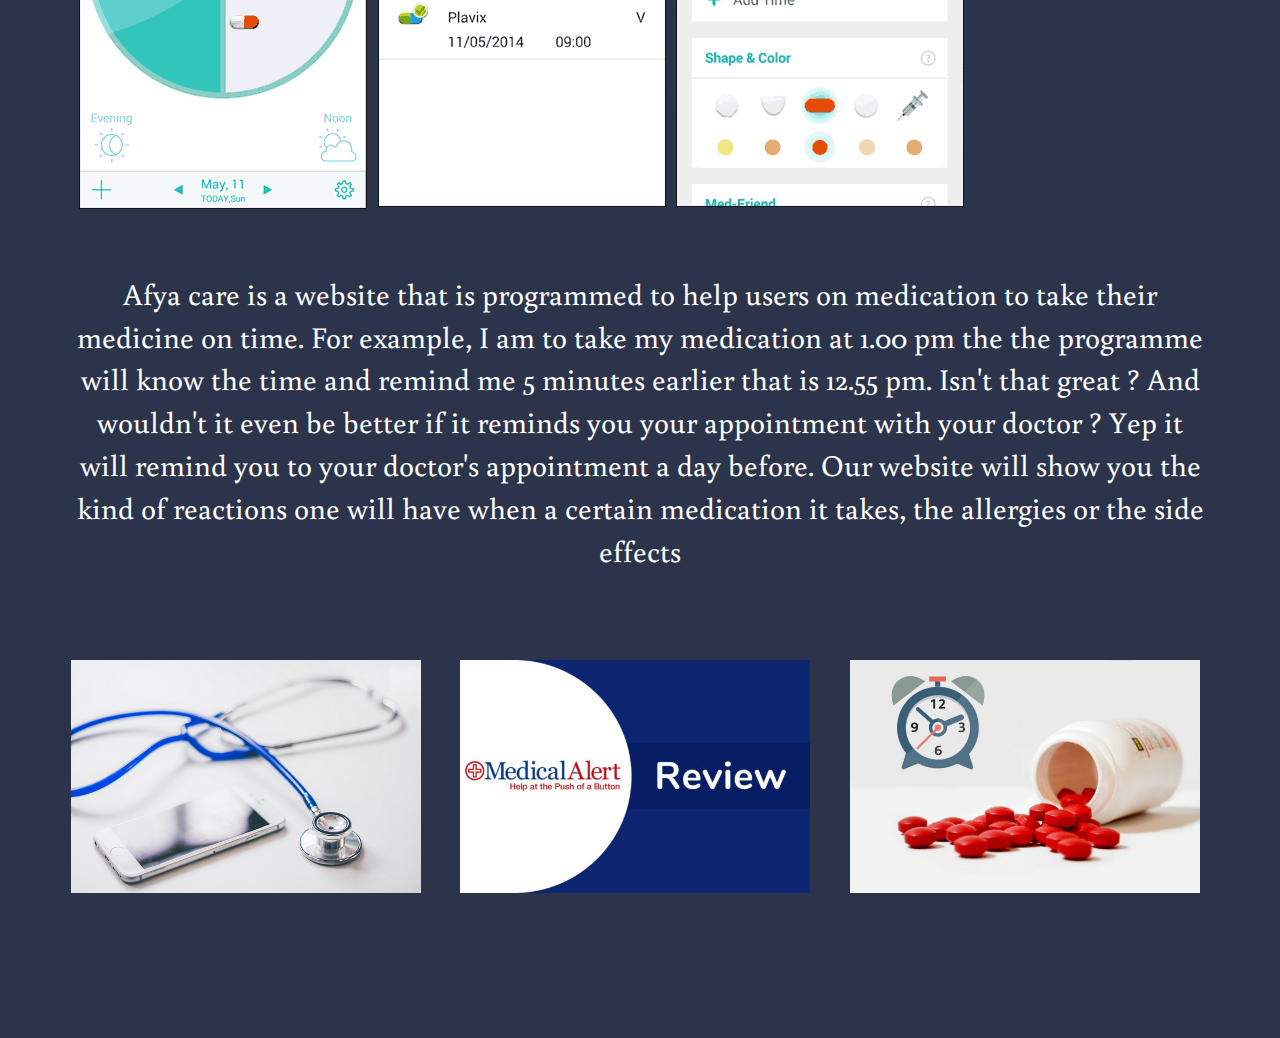
==== commit f1a13528: "Added sign-up button and its contents to about page" ====
--- a/about.html
+++ b/about.html
@@ -7,12 +7,12 @@
   <meta http-equiv="X-UA-Compatible" content="IE=edge">
   <title>AFYA CARE</title>
   <meta name="viewport" content="width=device-width, initial-scale=1">
-  <link rel="stylesheet" href="a-css/bootstrap.css">
+  <link rel="stylesheet" href="m-css/bootstrap.css">
   <link rel="stylesheet" type="text/css" media="screen" href="a-css/styles-a.css">
   <link href="https://fonts.googleapis.com/css?family=Buenard" rel="stylesheet">
   <link href="https://fonts.googleapis.com/css?family=Jura" rel="stylesheet">
   <link href="https://fonts.googleapis.com/css?family=Playball" rel="stylesheet">
-  <script src="a-js/jquery-3.3.1.js"></script>
+  <script src="m-js/jquery-3.3.1.js"></script>
   <script src="a-js/scripts-a.js"></script>
 
 </head>
@@ -31,7 +31,39 @@
         <h1>Afya Care</h1>
       </div>
       <div class="col-md-4">
-
+        
+        </div>
+        <div class="sign-up">
+            <p> <button class="tab-signup"  onclick="return myFunction()"> Sign-Up</button></p>
+            <div id="tab-signup-cont">
+              <form class="modal-content" action="landing-page.html">
+                <div class="container">
+                  <h1>Sign Up</h1>
+                  <p>Please fill in this form to create an account.</p>
+                  <hr>
+                  <label for="email"><b>Email</b></label>
+                  <input type="text" placeholder="Enter Email" name="email" required>
+                  <label for="psw"><b>Password</b></label>
+                  <input type="password" placeholder="Enter Password" id="psw" required>
+  
+                  <label for="psw-repeat"><b>Repeat Password</b></label>
+                  <input type="password" placeholder="Repeat Password" id="psw-repeat" required>
+  
+                  <label>
+                    <input type="checkbox" checked="checked" name="remember" style="margin-bottom:15px"> Remember
+                    me</label>
+                  <p>By creating an account you agree to our <a href="#" style="color:dodgerblue">Terms & Privacy</a>.</p>
+  
+                  <div class="clearfix">
+                    <button type="button" onclick="document.getElementById('id01').style.display='none'"
+                      class="cancelbtn">Cancel</button>
+                    <button type="submit" class="signupbtn" onclick="return Validate()">Sign Up</button>
+  
+                  </div>
+                </div>
+              </form>
+  
+            </div>
       </div>
     </div>
     <br>
@@ -208,7 +240,8 @@
 
 
 
-    <p>Afya care is a website that helps anybody who is on medication to make sure that they take there medicine on time and
+    <p>Afya care is a website that helps anybody who is on medication to make sure that they take there medicine on time
+      and
       guarantees you to finish your dosage .
       Afya center is a new website that will help many and ensure one has a better and healthy life.</p>
     <br>
@@ -229,7 +262,8 @@
       Yep it will remind you to your doctor's appointment
       a day before.
 
-      Our website will show you the kind of reactions one will have when a certain medication it takes, the allergies or the side effects</p>
+      Our website will show you the kind of reactions one will have when a certain medication it takes, the allergies or
+      the side effects</p>
     <br>
     <br>
     <br>
@@ -261,4 +295,4 @@
 
 </body>
 
-</html>
+</html>--- a/a-css/styles-a.css
+++ b/a-css/styles-a.css
@@ -53,5 +53,171 @@
 
 .text {
   color: black;
-  background-color
-}
+  }
+
+.tab-signup{
+  width: 300px
+}
+
+
+  #tab-signup-cont{
+    display:none;
+  }
+  h1 {
+    color: aqua;
+    text-align: center;
+  }
+  
+  p {
+    text-align: center;
+  }
+  
+  body {
+    font-family: Arial, Helvetica, sans-serif;
+  }
+  
+  * {
+    box-sizing: border-box;
+  }
+  
+  /* Full-width input fields */
+  
+  input[type=text],
+  input[type=password] {
+    width: 100%;
+    padding: 15px;
+    margin: 5px 0 22px 0;
+    display: inline-block;
+    border: none;
+    background: #f1f1f1;
+  }
+  
+  /* Add a background color when the inputs get focus */
+  
+  input[type=text]:focus,
+  input[type=password]:focus {
+    background-color: #ddd;
+    outline: none;
+  }
+  
+  /* Set a style for all buttons */
+  
+  button {
+    background-color: #4CAF50;
+    color: white;
+    padding: 14px 20px;
+    margin: 8px 0;
+    border: none;
+    cursor: pointer;
+    width: 100%;
+    opacity:0.9;
+  }
+  
+  body {
+    font-family: 'Exo', sans-serif;
+  }
+  
+  button:hover {
+    opacity: 1;
+  }
+  
+  /* Extra styles for the cancel button */
+  
+  .cancelbtn {
+    padding: 14px 20px;
+    background-color: #f44336;
+  }
+  
+  /* Float cancel and signup buttons and add an equal width */
+  
+  .cancelbtn {
+    float: right;
+    width: 30%;
+  }
+  
+  .signupbtn {
+    float: left;
+    width: 30%;
+  }
+  
+  /* Add padding to container elements */
+  
+  .container {
+    padding: 16px;
+  }
+  
+  /* The Modal (background) */
+  
+  .modal {
+    display: none;
+    /* Hidden by default */
+    position: fixed;
+    /* Stay in place */
+    z-index: 1;
+    /* Sit on top */
+    left: 0;
+    top: 0;
+    width: 100%;
+    /* Full width */
+    height: 100%;
+    /* Full height */
+    overflow: auto;
+    /* Enable scroll if needed */
+    background-color: #474e5d;
+    padding-top: 50px;
+  }
+  
+  /* Modal Content/Box */
+  
+  .modal-content {
+    background-color:#2B344B;
+    margin: 5% auto 15% auto;
+    border: 1px solid;
+    width: 100%;
+    opacity: 0.8;
+    text-emphasis-color: black;
+  }
+  
+  /* Style the horizontal ruler */
+  
+  hr {
+    border: 1px solid #f1f1f1;
+    margin-bottom: 25px;
+  }
+  
+  
+  
+  /* The Close Button (x) */
+  
+  .close {
+    position: absolute;
+    right: 35px;
+    top: 15px;
+    font-size: 40px;
+    font-weight: bold;
+    color: #f1f1f1;
+  }
+  
+  .close:hover,
+  .close:focus {
+    color: #f44336;
+    cursor: pointer;
+  }
+  
+  /* Clear floats */
+  
+  .clearfix::after {
+    content: "";
+    clear: both;
+    display: table;
+  }
+  
+  /* Change styles for cancel button and signup button on extra small screens */
+  
+  @media screen and (max-width: 300px) {
+  
+    .cancelbtn,
+    .signupbtn {
+      width: 100%;
+    }
+  }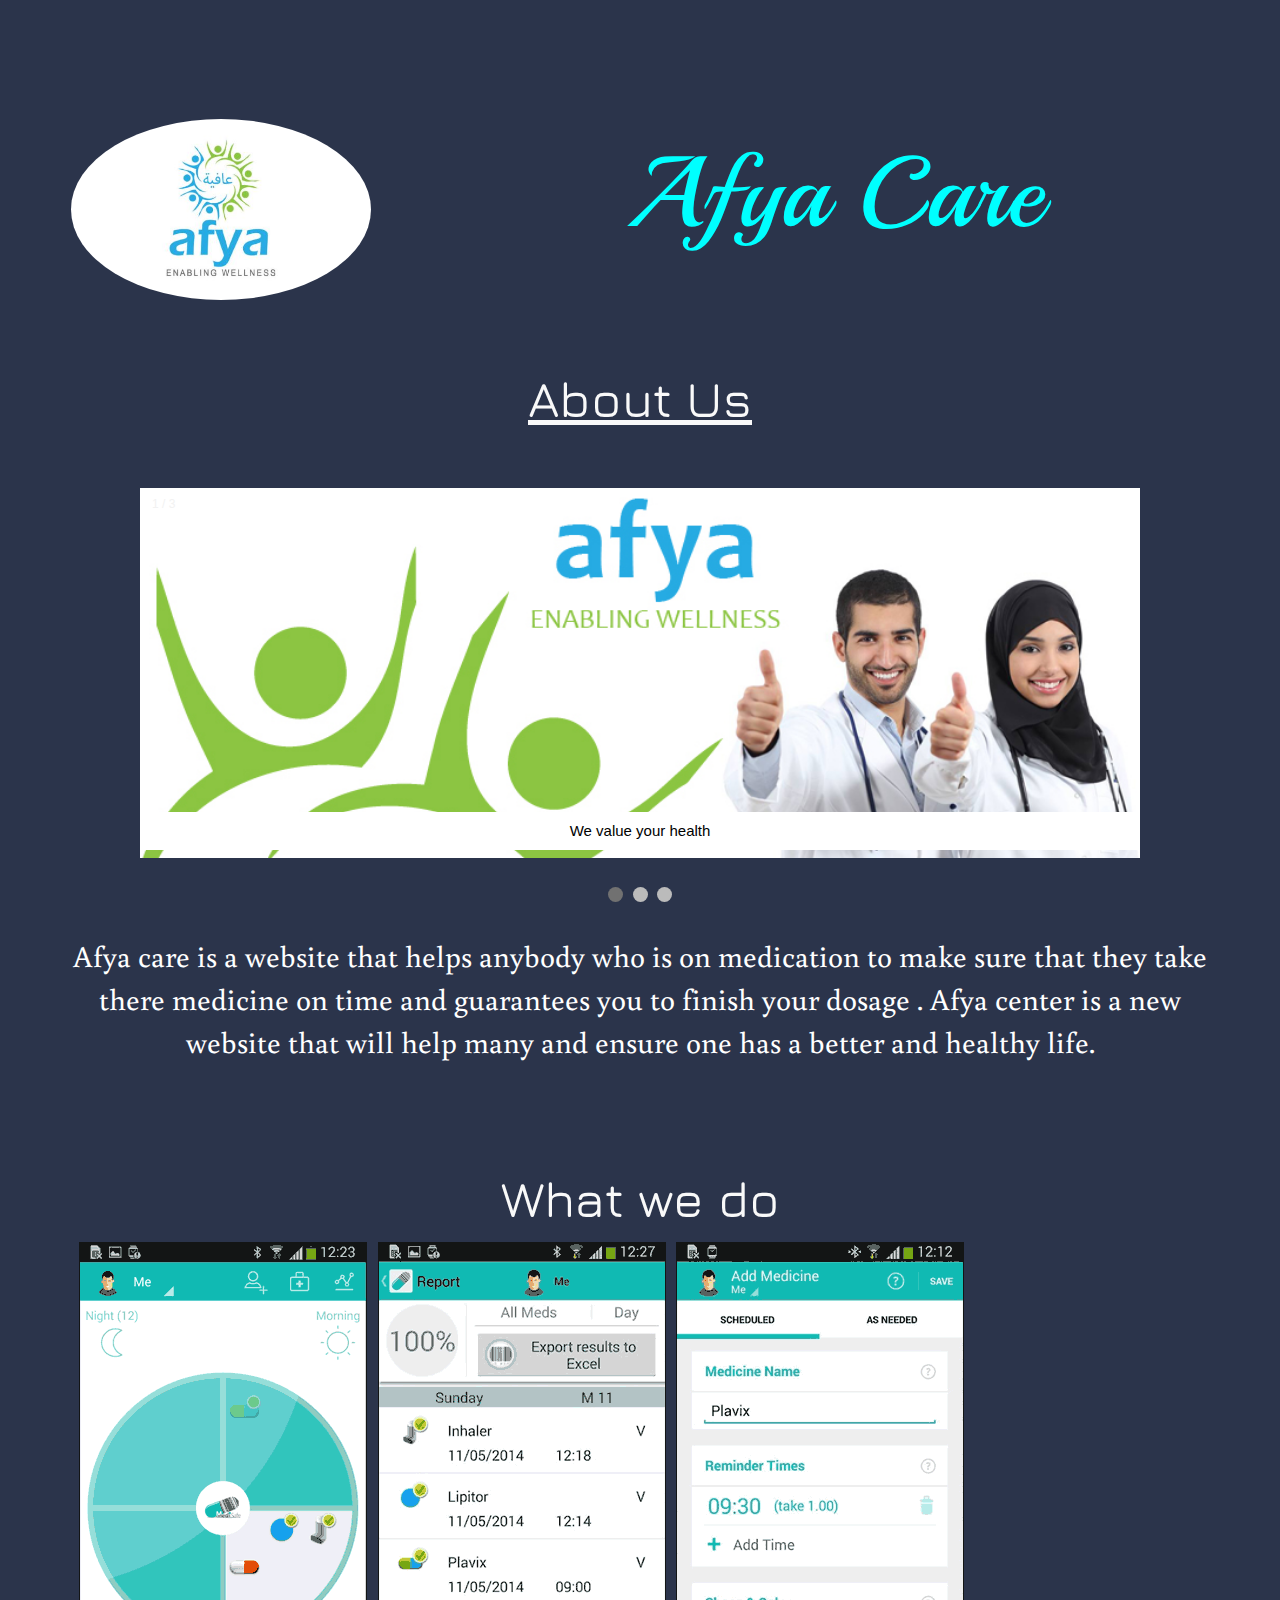
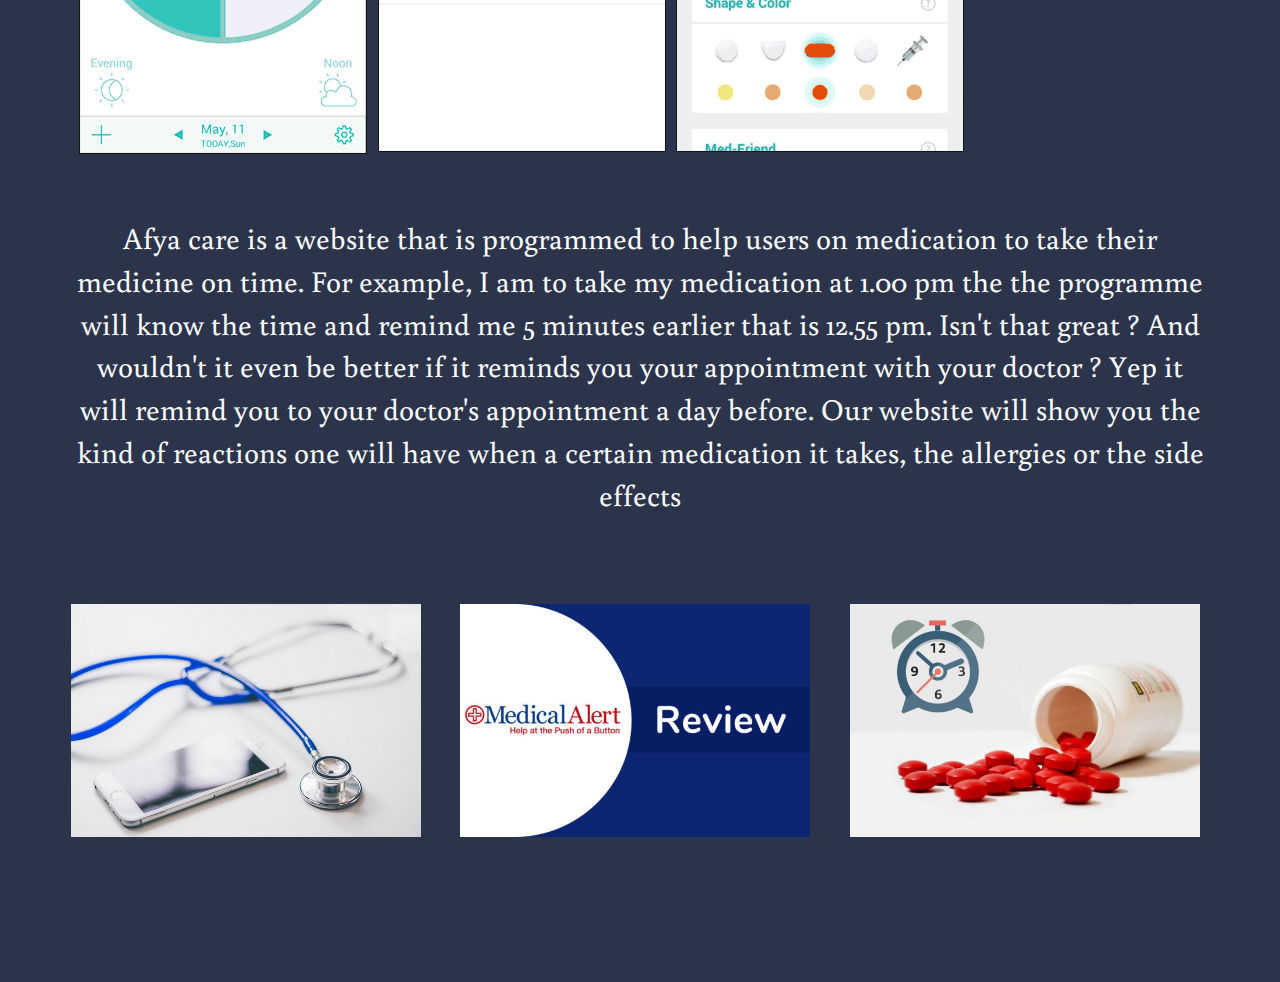
==== commit 4d4cd7c4: "merge conflicts" ====
--- a/about.html
+++ b/about.html
@@ -32,38 +32,7 @@
       </div>
       <div class="col-md-4">
         
-        </div>
-        <div class="sign-up">
-            <p> <button class="tab-signup"  onclick="return myFunction()"> Sign-Up</button></p>
-            <div id="tab-signup-cont">
-              <form class="modal-content" action="landing-page.html">
-                <div class="container">
-                  <h1>Sign Up</h1>
-                  <p>Please fill in this form to create an account.</p>
-                  <hr>
-                  <label for="email"><b>Email</b></label>
-                  <input type="text" placeholder="Enter Email" name="email" required>
-                  <label for="psw"><b>Password</b></label>
-                  <input type="password" placeholder="Enter Password" id="psw" required>
-  
-                  <label for="psw-repeat"><b>Repeat Password</b></label>
-                  <input type="password" placeholder="Repeat Password" id="psw-repeat" required>
-  
-                  <label>
-                    <input type="checkbox" checked="checked" name="remember" style="margin-bottom:15px"> Remember
-                    me</label>
-                  <p>By creating an account you agree to our <a href="#" style="color:dodgerblue">Terms & Privacy</a>.</p>
-  
-                  <div class="clearfix">
-                    <button type="button" onclick="document.getElementById('id01').style.display='none'"
-                      class="cancelbtn">Cancel</button>
-                    <button type="submit" class="signupbtn" onclick="return Validate()">Sign Up</button>
-  
-                  </div>
-                </div>
-              </form>
-  
-            </div>
+       
       </div>
     </div>
     <br>
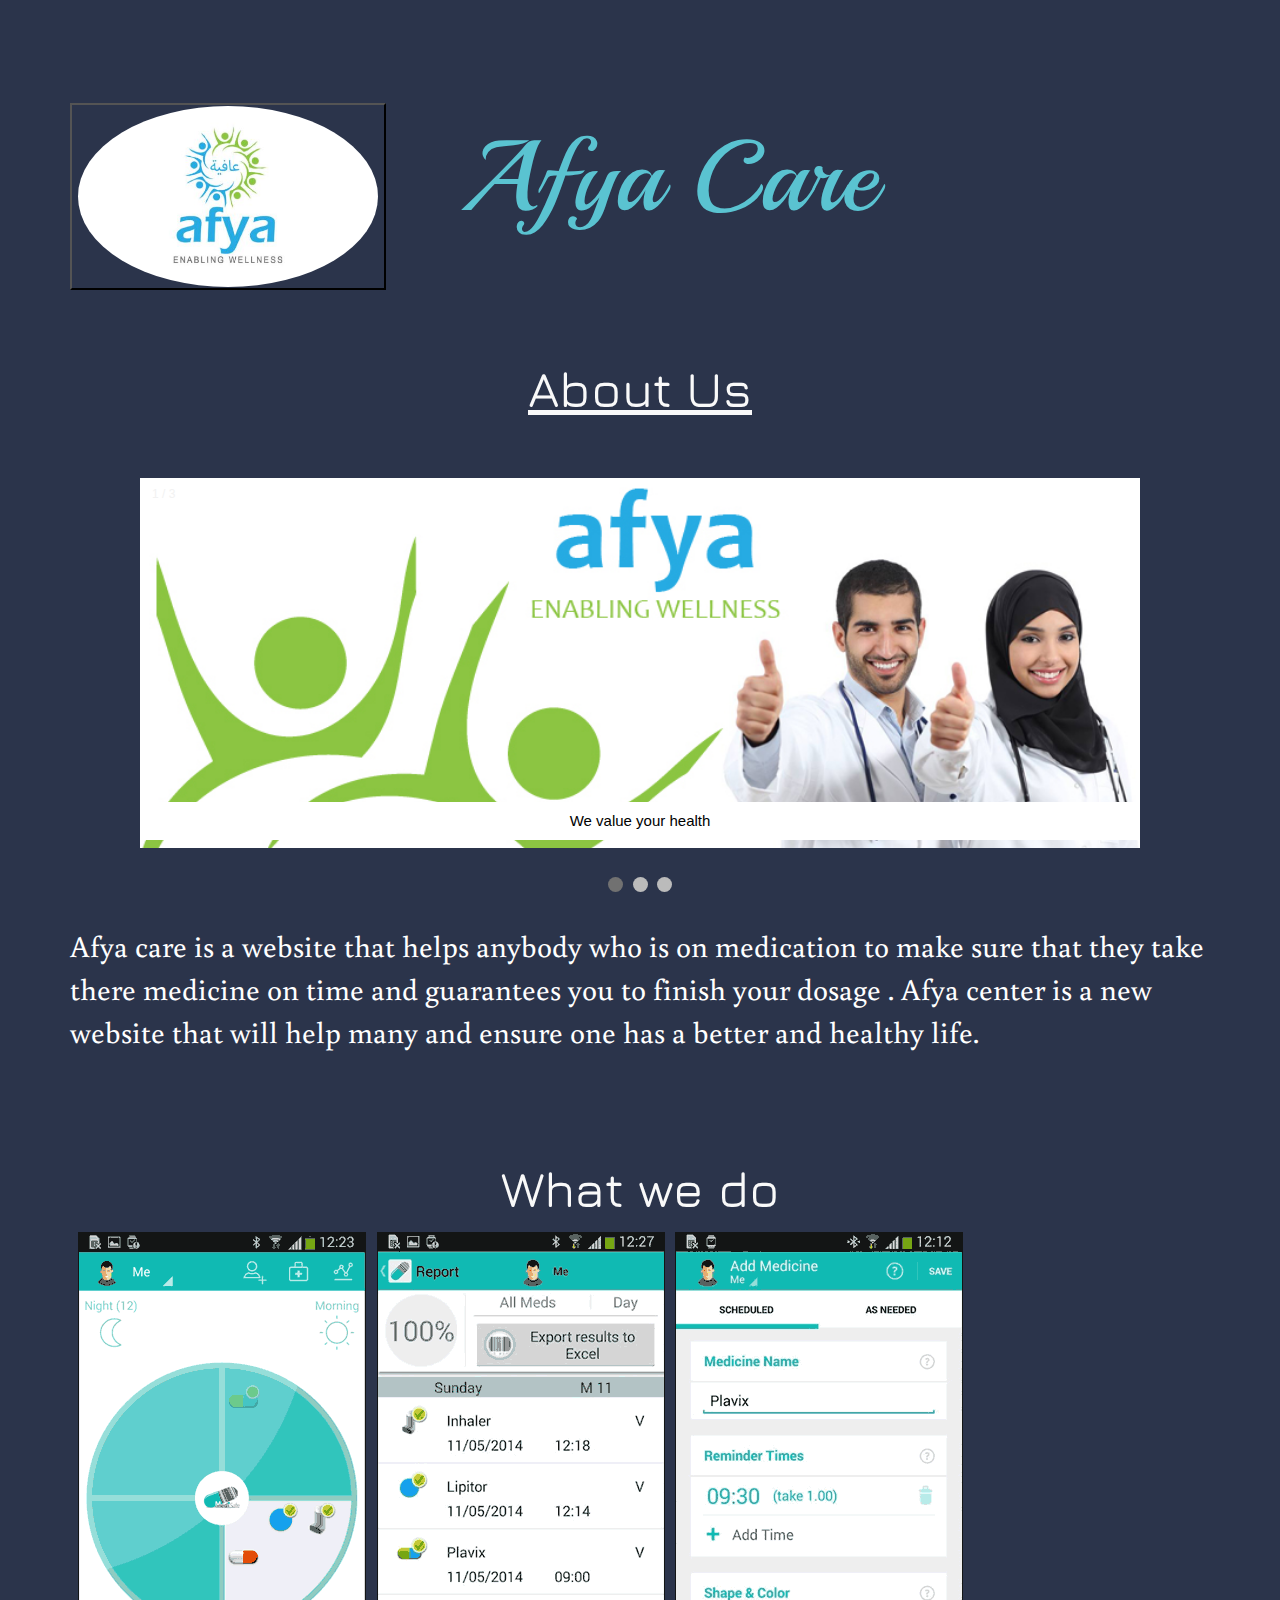
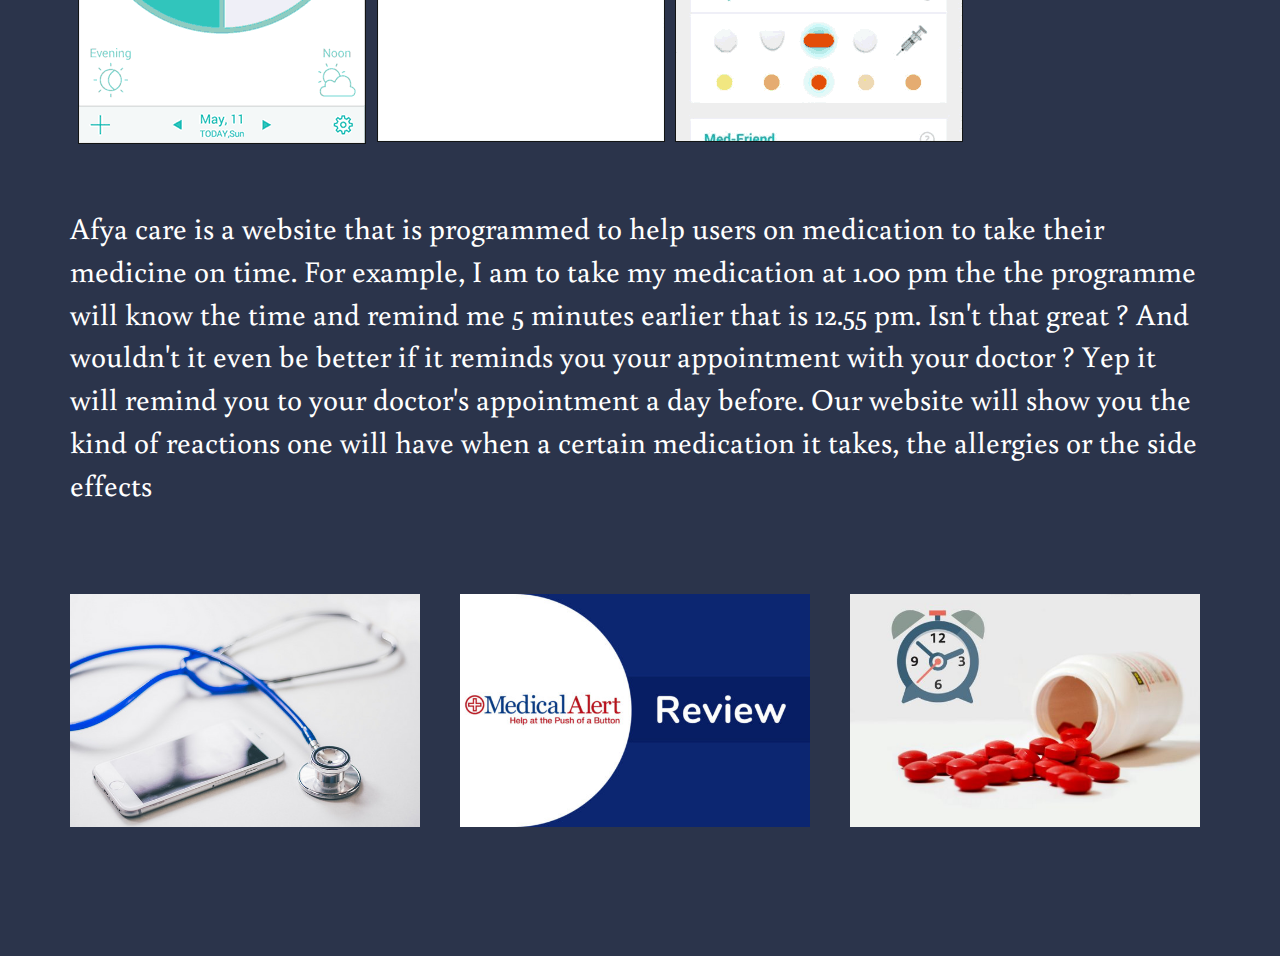
==== commit 6109f8c4: "Add a-css/styles-a.css and about.html" ====
--- a/about.html
+++ b/about.html
@@ -7,12 +7,12 @@
   <meta http-equiv="X-UA-Compatible" content="IE=edge">
   <title>AFYA CARE</title>
   <meta name="viewport" content="width=device-width, initial-scale=1">
-  <link rel="stylesheet" href="m-css/bootstrap.css">
+  <link rel="stylesheet" href="a-css/bootstrap.css">
   <link rel="stylesheet" type="text/css" media="screen" href="a-css/styles-a.css">
   <link href="https://fonts.googleapis.com/css?family=Buenard" rel="stylesheet">
   <link href="https://fonts.googleapis.com/css?family=Jura" rel="stylesheet">
   <link href="https://fonts.googleapis.com/css?family=Playball" rel="stylesheet">
-  <script src="m-js/jquery-3.3.1.js"></script>
+  <script src="a-js/jquery-3.3.1.js"></script>
   <script src="a-js/scripts-a.js"></script>
 
 </head>
@@ -25,14 +25,13 @@
     <br>
     <div class="row">
       <div class="col-xs-6 col-md-4">
-        <img class="img-circle" id="logo" src="a-img/AFYALogo.jpg" alt="logo">
+        <a href="landing-page.html"><button class="logo-button"><img class="img-circle" id="logo" src="a-img/AFYALogo.jpg" alt="logo"></button></a>
       </div>
       <div class="col-xs-12 col-md-8">
         <h1>Afya Care</h1>
       </div>
       <div class="col-md-4">
-        
-       
+
       </div>
     </div>
     <br>
@@ -110,9 +109,9 @@
         /* toggle animation */
         .toggle {
           -webkit-animation-name: toggle;
-          -webkit-animation-duration: 5s;
+          -webkit-animation-duration: 10000s;
           animation-name: toggle;
-          animation-duration: 1.5s;
+          animation-duration: 7s;
 
         }
 
@@ -209,8 +208,7 @@
 
 
 
-    <p>Afya care is a website that helps anybody who is on medication to make sure that they take there medicine on time
-      and
+    <p>Afya care is a website that helps anybody who is on medication to make sure that they take there medicine on time and
       guarantees you to finish your dosage .
       Afya center is a new website that will help many and ensure one has a better and healthy life.</p>
     <br>
@@ -231,8 +229,7 @@
       Yep it will remind you to your doctor's appointment
       a day before.
 
-      Our website will show you the kind of reactions one will have when a certain medication it takes, the allergies or
-      the side effects</p>
+      Our website will show you the kind of reactions one will have when a certain medication it takes, the allergies or the side effects</p>
     <br>
     <br>
     <br>
@@ -264,4 +261,4 @@
 
 </body>
 
-</html>+</html>
--- a/a-css/styles-a.css
+++ b/a-css/styles-a.css
@@ -46,178 +46,14 @@
   max-width: 350px;
 }
 
-button {
-  background-color: #008CBA;
-  color: pink;
-}
+
 
 .text {
   color: black;
-  }
-
-.tab-signup{
-  width: 300px
+  background-color
 }
 
-
-  #tab-signup-cont{
-    display:none;
-  }
-  h1 {
-    color: aqua;
-    text-align: center;
-  }
-  
-  p {
-    text-align: center;
-  }
-  
-  body {
-    font-family: Arial, Helvetica, sans-serif;
-  }
-  
-  * {
-    box-sizing: border-box;
-  }
-  
-  /* Full-width input fields */
-  
-  input[type=text],
-  input[type=password] {
-    width: 100%;
-    padding: 15px;
-    margin: 5px 0 22px 0;
-    display: inline-block;
-    border: none;
-    background: #f1f1f1;
-  }
-  
-  /* Add a background color when the inputs get focus */
-  
-  input[type=text]:focus,
-  input[type=password]:focus {
-    background-color: #ddd;
-    outline: none;
-  }
-  
-  /* Set a style for all buttons */
-  
-  button {
-    background-color: #4CAF50;
-    color: white;
-    padding: 14px 20px;
-    margin: 8px 0;
-    border: none;
-    cursor: pointer;
-    width: 100%;
-    opacity:0.9;
-  }
-  
-  body {
-    font-family: 'Exo', sans-serif;
-  }
-  
-  button:hover {
-    opacity: 1;
-  }
-  
-  /* Extra styles for the cancel button */
-  
-  .cancelbtn {
-    padding: 14px 20px;
-    background-color: #f44336;
-  }
-  
-  /* Float cancel and signup buttons and add an equal width */
-  
-  .cancelbtn {
-    float: right;
-    width: 30%;
-  }
-  
-  .signupbtn {
-    float: left;
-    width: 30%;
-  }
-  
-  /* Add padding to container elements */
-  
-  .container {
-    padding: 16px;
-  }
-  
-  /* The Modal (background) */
-  
-  .modal {
-    display: none;
-    /* Hidden by default */
-    position: fixed;
-    /* Stay in place */
-    z-index: 1;
-    /* Sit on top */
-    left: 0;
-    top: 0;
-    width: 100%;
-    /* Full width */
-    height: 100%;
-    /* Full height */
-    overflow: auto;
-    /* Enable scroll if needed */
-    background-color: #474e5d;
-    padding-top: 50px;
-  }
-  
-  /* Modal Content/Box */
-  
-  .modal-content {
-    background-color:#2B344B;
-    margin: 5% auto 15% auto;
-    border: 1px solid;
-    width: 100%;
-    opacity: 0.8;
-    text-emphasis-color: black;
-  }
-  
-  /* Style the horizontal ruler */
-  
-  hr {
-    border: 1px solid #f1f1f1;
-    margin-bottom: 25px;
-  }
-  
-  
-  
-  /* The Close Button (x) */
-  
-  .close {
-    position: absolute;
-    right: 35px;
-    top: 15px;
-    font-size: 40px;
-    font-weight: bold;
-    color: #f1f1f1;
-  }
-  
-  .close:hover,
-  .close:focus {
-    color: #f44336;
-    cursor: pointer;
-  }
-  
-  /* Clear floats */
-  
-  .clearfix::after {
-    content: "";
-    clear: both;
-    display: table;
-  }
-  
-  /* Change styles for cancel button and signup button on extra small screens */
-  
-  @media screen and (max-width: 300px) {
-  
-    .cancelbtn,
-    .signupbtn {
-      width: 100%;
-    }
-  }+.logo-button{
+  backface-visibility: hidden;
+  background-color: inherit;
+}
